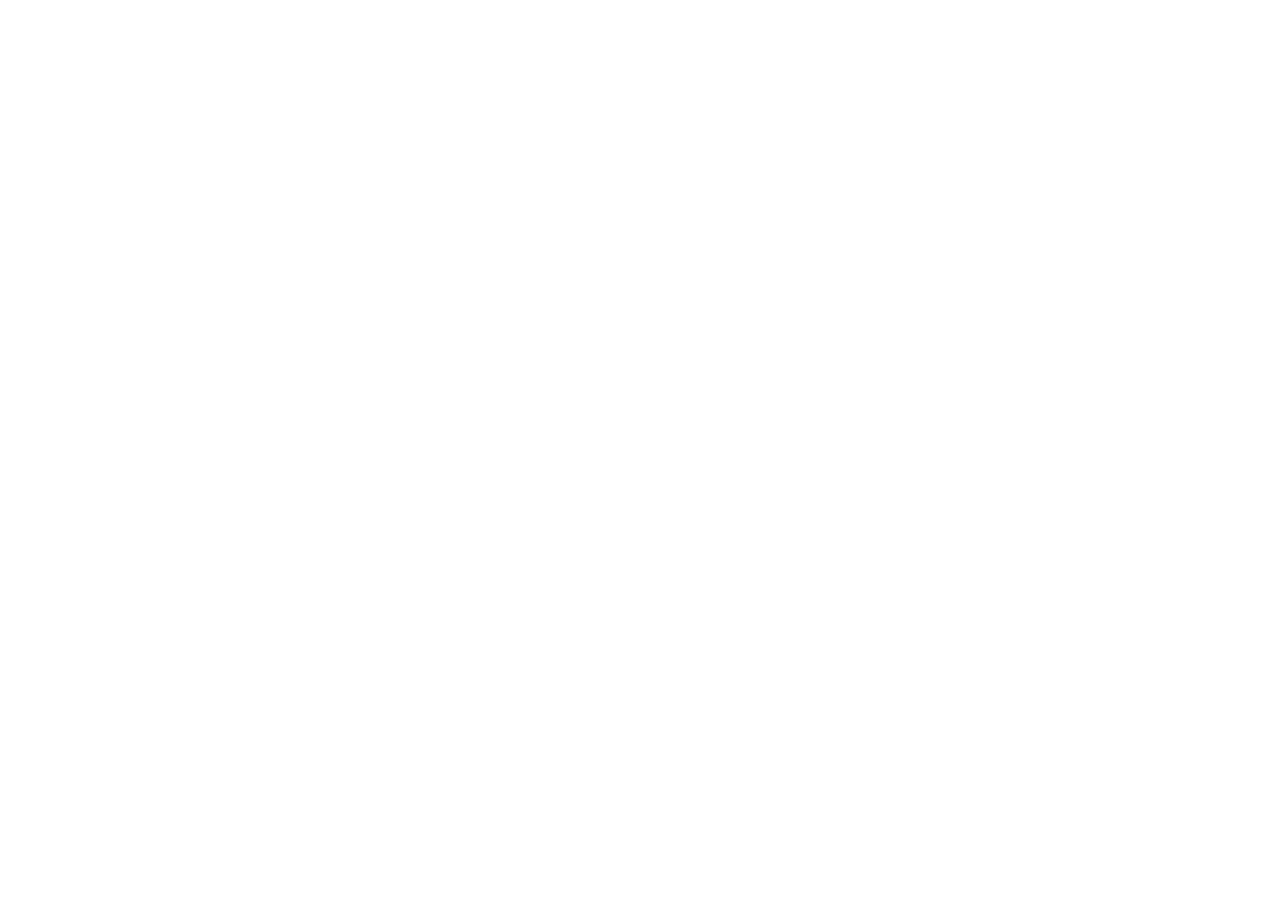
==== index.html @ 8115eb99 "Add files via upload" ====
<!doctype html>
<html lang="nl">
	
<head>
	<meta charset="UTF-8">
	<meta name="author" content="jouw naam">
	<meta name="viewport" content="width=device-width, initial-scale=1">
	
	<title>Naam van je site en/of pagina</title>
	
	<link href="styles/style.css" rel="stylesheet">
</head>

<body>

	<script src="scripts/script.js"></script>
</body>
	
</html>
---- styles/style.css ----
/* CSS Document */
*, *::after, *::before {
  box-sizing:border-box;  
}
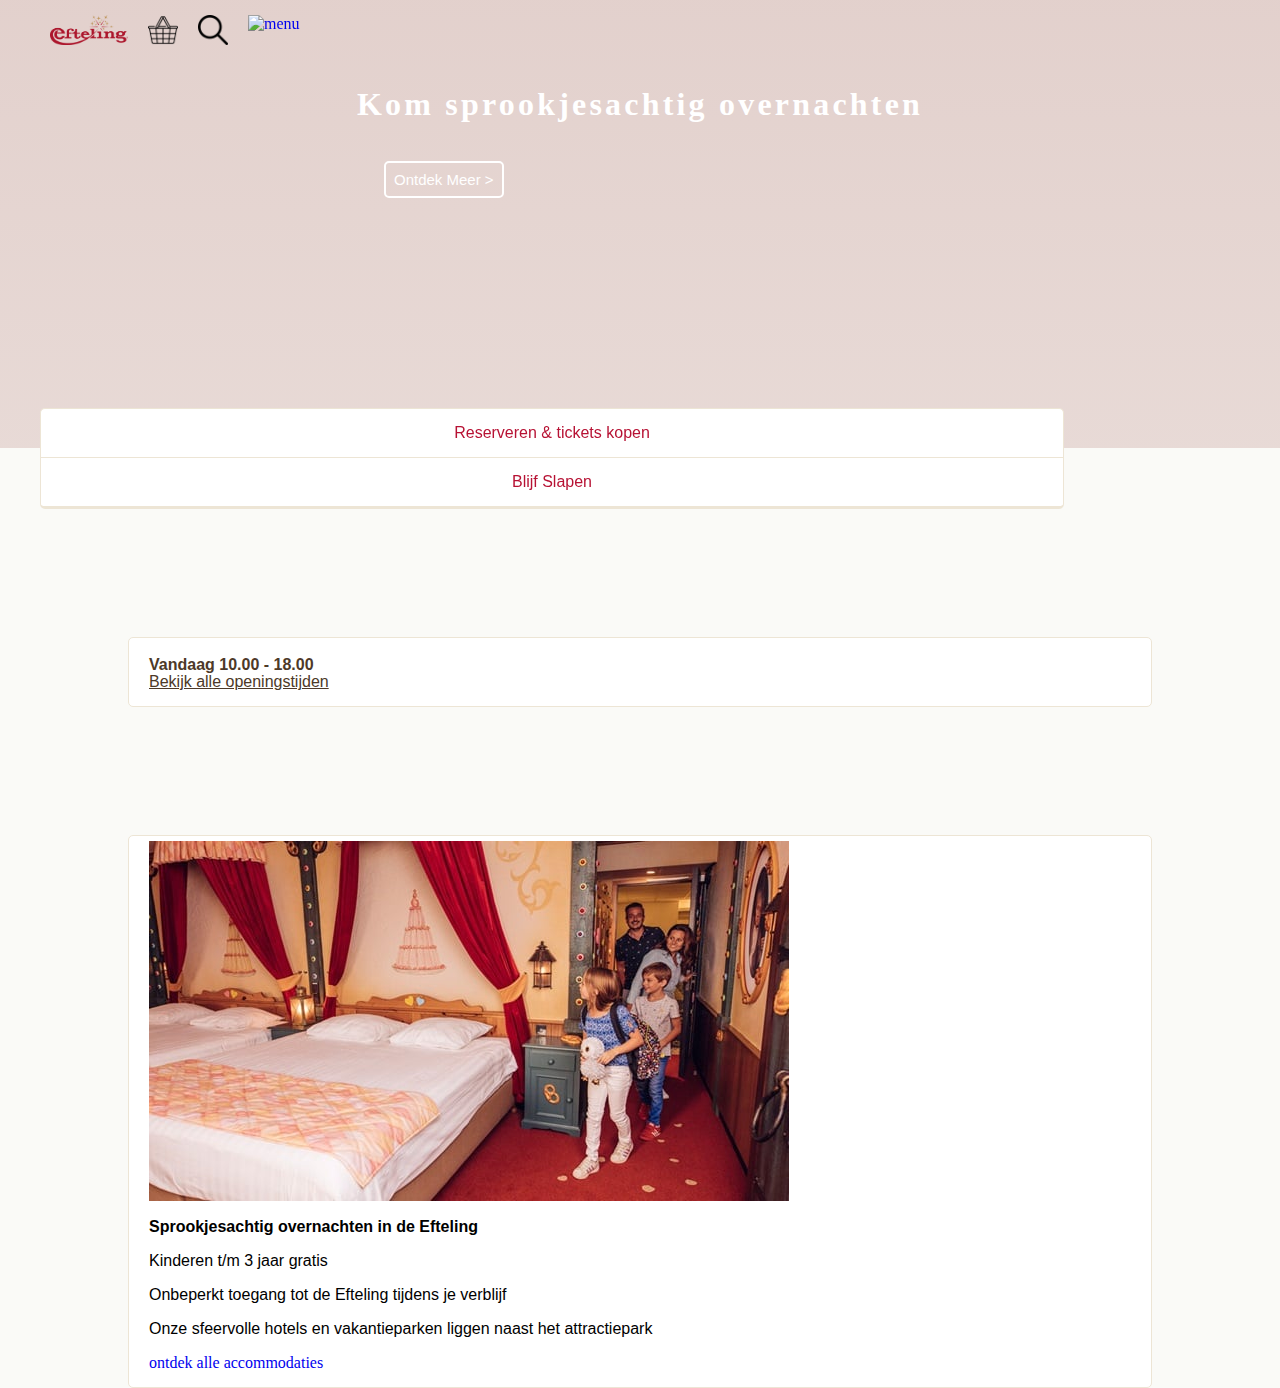
==== commit c1171b2b: "Update index.html" ====
--- a/index.html
+++ b/index.html
@@ -1,19 +1,58 @@
 <!doctype html>
 <html lang="nl">
-	
+
 <head>
 	<meta charset="UTF-8">
 	<meta name="author" content="jouw naam">
 	<meta name="viewport" content="width=device-width, initial-scale=1">
-	
-	<title>Naam van je site en/of pagina</title>
-	
+	<title>Efteling</title>
 	<link href="styles/style.css" rel="stylesheet">
+	<link href="//db.onlinewebfonts.com/c/f640ba0a4e6a7ecded43140be7b68289?family=FF+Ernestine" rel="stylesheet" type="text/css"/>
 </head>
 
 <body>
+	<header>
+		<!--nav bar-->
+		<nav>
+			<ul>
+				<li><a href="index.html"><img src="images/efteling-logo.png" alt="logo"> </a> <!-- Logo --></li>
+				<li><a href="basket" class="header-nav-basket"><img src="images/supermarket.png" alt="supermarket"></a></li>
+				<li><a href="search"><img src="images/search.png" alt="search"></a></li>
+				<li><a href="menu"><img src="images/open-menu.svg" alt="menu"></a></li>
+			</ul>
+		</nav>
+		<!--header tekst-->
+		<section>
+			<h1>Kom sprookjesachtig overnachten</h1>
+			<a href="index.html">Ontdek Meer ></a>
+		</section>
+	</header>
 
-	<script src="scripts/script.js"></script>
-</body>
-	
-</html>
+	<section class="buttons-on-header">
+		<a href="index.html" class="reserveren">Reserveren & tickets kopen</a>
+		<a href="index.html" class="slapen">Blijf Slapen</a>
+	</section>
+
+	<section class="openingstijd">
+		<h2>Vandaag 10.00 - 18.00</h2>
+		<a href="index.html">Bekijk alle openingstijden</a>
+	</section>
+
+	<section class="overnachten">
+		<section>
+			<img src="images/efteling-slaapkamer.jpg" alt="slaapkamer">
+		</section>
+		<section>
+			<h2>Sprookjesachtig overnachten in de Efteling</h2>
+			<p>Kinderen t/m 3 jaar gratis</p>
+			<p>Onbeperkt toegang tot de Efteling tijdens je verblijf</p>
+			<p>Onze sfeervolle hotels en vakantieparken liggen naast het attractiepark</p>
+		</section>
+		<section>
+			<a href="index.html">ontdek alle accommodaties</a>
+		</section>
+	</section>
+
+	<footer>
+
+	</footer>
--- a/styles/style.css
+++ b/styles/style.css
@@ -1,5 +1,180 @@
 /* CSS Document */
 *, *::after, *::before {
-  box-sizing:border-box;  
+  box-sizing:border-box;
 }
 
+body{
+  margin: 0 auto;
+  font-family:proxima-nova;
+  background-color: #fafaf7;
+  min-height: 100%;
+}
+
+h2{
+  font-family: ErnestineWebW03-Bold,sans-serif;
+  font-size: 1em;
+}
+
+h1{
+  font-family: verner;
+}
+
+p{
+  font-family: open sans, sans-serif;
+}
+
+a{
+  text-decoration: none; /*bij alle links de decoratie weghalen*/
+}
+
+header { /*de hele header*/
+  background: linear-gradient(rgba(224, 204, 200, 0.90), rgba(224, 204, 200, 0.70)),   /*bron: https://cssgradient.io */
+  url(images/efteling-entree.jpg); /**/
+  background-size: cover; /*over de hele pagina*/
+  background-position: center top;
+  width: 100%;
+  height: 100%;
+}
+
+header section { /*text in de header*/
+  max-width: 100%;
+  margin: 0 auto;
+  padding: 3% 0 20%;
+}
+
+header section h1 {
+  text-align: center;
+  color: white;
+  letter-spacing: 0.1em; /*afstand tussen letters*/
+  line-height: 1.5em;
+  padding: 20px 10px;
+}
+
+header section a{
+  font-family: ErnestineWebW03-Bold,sans-serif;
+  position: relative;
+  left: 30%;
+  background-color: rgba(255,255,255,0);
+  border: 2px solid #fff;
+  color: #fff;
+  padding: 8px;
+  margin-bottom: 100px;
+  border-radius: 5px;
+  font-size: 15px;
+  line-height: 1.5;
+  max-width: 70%;
+}
+
+
+nav{
+  position: fixed;
+}
+
+nav ul {
+  list-style-type: none; /*lijst stijl weghalen*/
+  margin: 0 auto;
+  overflow: hidden; /
+  background-color: white;
+}
+
+nav ul li {
+  display: inline; /* alle linkjes naast elkaar*/
+  float: left; /*linkerkant van de navbar*/
+}
+
+nav ul li a {
+  text-align: center; /*text in midden van buttons*/
+  text-decoration: none;
+  display: block; /*dikker*/
+  padding: 15px 10px;
+}
+
+nav ul li a img{
+  height: 30px;
+  width: auto;
+}
+
+.buttons-on-header{
+  position: relative;
+  max-width: 80%;
+  margin-top: -40px;
+  left: 40px;
+
+}
+
+.reserveren{
+  font-size: 1em;
+  font-family: ErnestineWebW03-Bold,sans-serif;
+  text-align: center;
+  display: block;
+  background-color: #fff;
+  border-bottom-width: 0;
+  border-color: #ede5d5;
+  border-left-width: 1px;
+  border-right-width: 1px;
+  border-style: solid;
+  border-top-left-radius: 5px;
+  border-top-right-radius: 5px;
+  border-top-width: 1px;
+  color: #b71234;
+  padding: 15px 30px;
+
+}
+
+.slapen{
+  font-family: ErnestineWebW03-Bold,sans-serif;
+  border-bottom-left-radius: 5px;
+  border-bottom-right-radius: 5px;
+  font-size: 1em;
+  text-align: center;
+  display: block;
+  background-color: #fff;
+  border-color: #ede5d5;
+  border-left-width: 1px;
+  border-right-width: 1px;
+  border-style: solid;
+  border-top-width: 1px;
+  color: #b71234;
+  padding: 15px 30px;
+
+}
+
+.openingstijd{
+  position: relative;
+  border:solid 1px #ede5d5;
+  border-radius: 5px;
+  max-width: 80%;
+  left: 10%;
+  top: 10%;
+  padding: 5px 0 15px 20px;
+  margin-top: 10%;
+  margin-right: 10%;
+  background-color: #fff
+}
+
+.openingstijd h2{
+  color: #4d3928;
+  margin-bottom: -1px;
+}
+
+.openingstijd a{
+  text-decoration: underline;
+  font-family: open sans, sans-serif;
+  font-size: 1em;
+  color: #4d3928;
+  padding-top: 10px;
+}
+
+.overnachten{
+  position: relative;
+  left: 10%;
+  top: 10%;
+  max-width: 80%;
+  border:solid 1px #ede5d5;
+  border-radius: 5px;
+  padding: 5px 0 15px 20px;
+  background-color: #fff;
+  margin-top: 10%;
+  margin-right: 10%;
+
+}
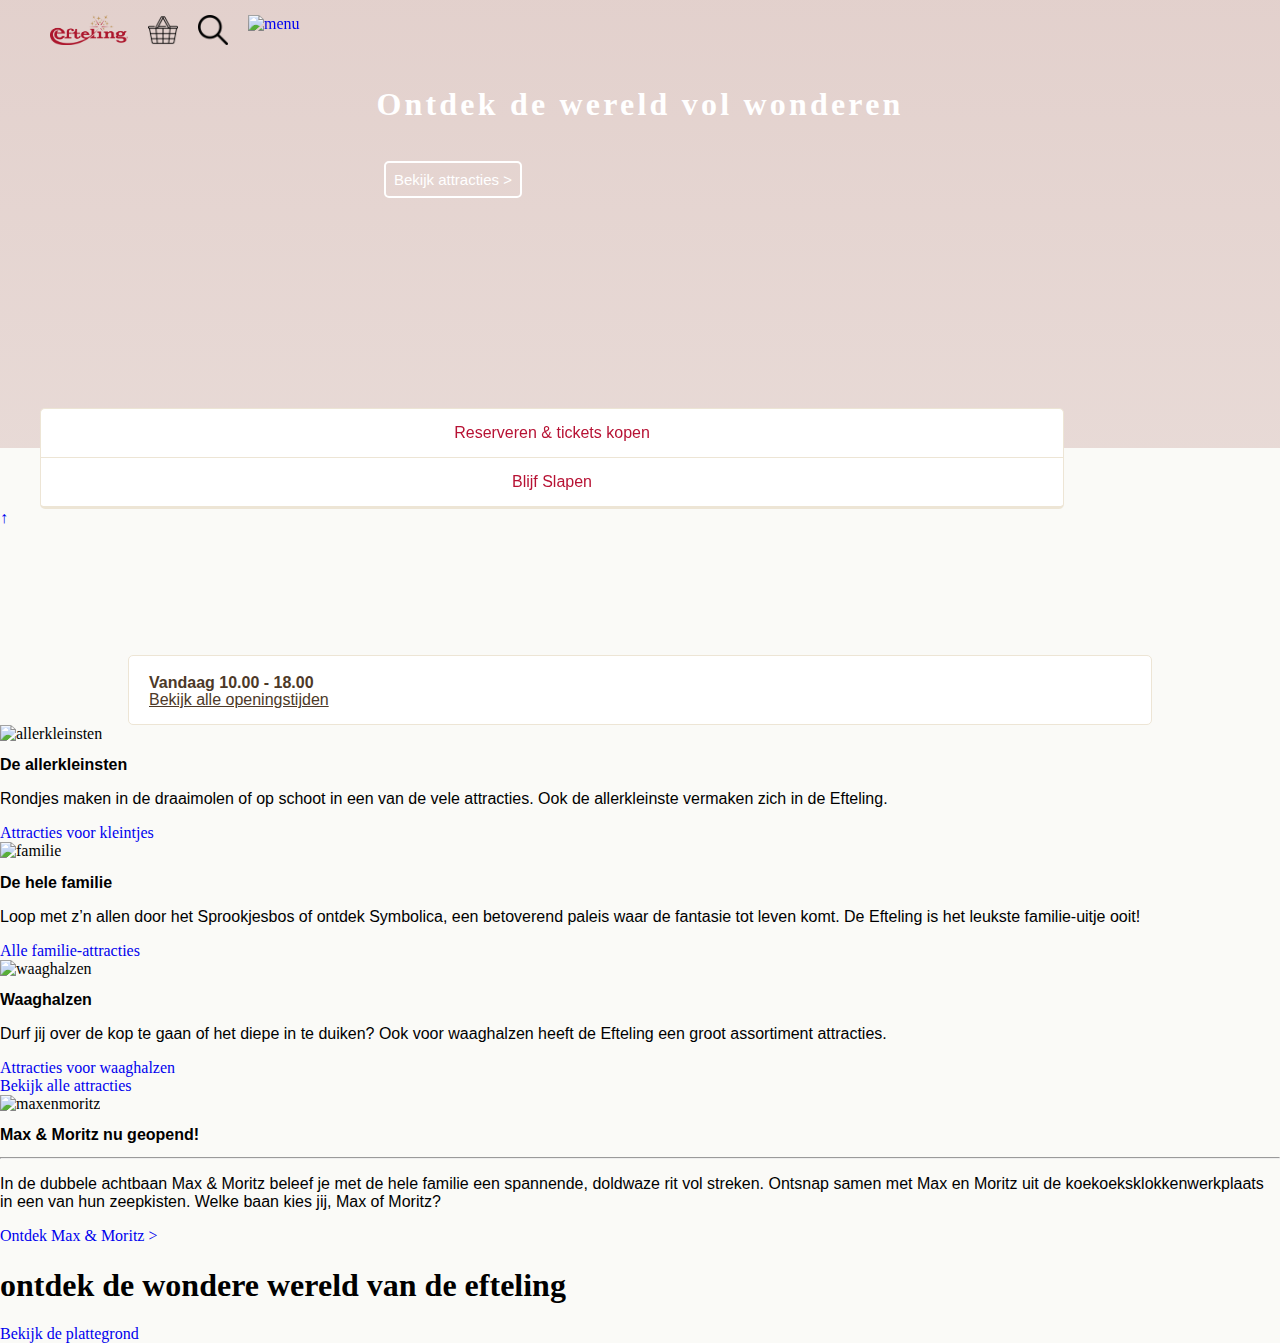
==== commit c5edd613: "Update index.html" ====
--- a/index.html
+++ b/index.html
@@ -10,12 +10,12 @@
 	<link href="//db.onlinewebfonts.com/c/f640ba0a4e6a7ecded43140be7b68289?family=FF+Ernestine" rel="stylesheet" type="text/css"/>
 </head>
 
-<body>
+<body id="top">
 	<header>
 		<!--nav bar-->
 		<nav>
 			<ul>
-				<li><a href="index.html"><img src="images/efteling-logo.png" alt="logo"> </a> <!-- Logo --></li>
+				<li class="logo"><a href="index.html"><img src="images/efteling-logo.png" alt="logo"> </a> <!-- Logo --></li>
 				<li><a href="basket" class="header-nav-basket"><img src="images/supermarket.png" alt="supermarket"></a></li>
 				<li><a href="search"><img src="images/search.png" alt="search"></a></li>
 				<li><a href="menu"><img src="images/open-menu.svg" alt="menu"></a></li>
@@ -23,8 +23,8 @@
 		</nav>
 		<!--header tekst-->
 		<section>
-			<h1>Kom sprookjesachtig overnachten</h1>
-			<a href="index.html">Ontdek Meer ></a>
+			<h1>Ontdek de wereld vol wonderen</h1>
+			<a href="index.html">Bekijk attracties ></a>
 		</section>
 	</header>
 
@@ -33,26 +33,91 @@
 		<a href="index.html" class="slapen">Blijf Slapen</a>
 	</section>
 
+	<!-- scroll to top -->
+	<section class="scroll-to-top">
+		<a href="#top" onclick="scrollToTop();return false">&uarr;</a>
+	</section>
+
 	<section class="openingstijd">
 		<h2>Vandaag 10.00 - 18.00</h2>
 		<a href="index.html">Bekijk alle openingstijden</a>
 	</section>
 
-	<section class="overnachten">
-		<section>
-			<img src="images/efteling-slaapkamer.jpg" alt="slaapkamer">
+
+<section class="wrapper">
+
+<!--ALLERKLEINSTEN-->
+	<section class="allerkleinste">
+		<section class="img-allerkleinste">
+			<img src="images/allerkleinsten.jpg" alt="allerkleinsten">
 		</section>
-		<section>
-			<h2>Sprookjesachtig overnachten in de Efteling</h2>
-			<p>Kinderen t/m 3 jaar gratis</p>
-			<p>Onbeperkt toegang tot de Efteling tijdens je verblijf</p>
-			<p>Onze sfeervolle hotels en vakantieparken liggen naast het attractiepark</p>
+		<section class="allerkleinste-tekst">
+			<h2>De allerkleinsten</h2>
+			<p>Rondjes maken in de draaimolen of op schoot in een van de vele attracties. Ook de allerkleinste vermaken zich in de Efteling.</p>
 		</section>
-		<section>
-			<a href="index.html">ontdek alle accommodaties</a>
+		<section class="allerkleinste-button">
+			<a href="index.html">Attracties voor kleintjes</a>
 		</section>
 	</section>
+
+<!--FAMILIE-->
+		<section class="familie">
+			<section class="img-familie">
+				<img src="images/familie.jpg" alt="familie">
+			</section>
+			<section class="familie-tekst">
+				<h2>De hele familie</h2>
+				<p>Loop met z’n allen door het Sprookjesbos of ontdek Symbolica, een betoverend paleis waar de fantasie tot leven komt. De Efteling is het leukste familie-uitje ooit!</p>
+			</section>
+			<section class="familie-button">
+				<a href="index.html">Alle familie-attracties</a>
+			</section>
+	</section>
+
+<!--WAAGHALZEN-->
+	<section class="waaghalzen">
+			<section class="img-waaghalzen">
+				<img src="images/waaghalzen.jpg" alt="waaghalzen">
+			</section>
+			<section class="waaghalzen-tekst">
+				<h2>Waaghalzen</h2>
+				<p>Durf jij over de kop te gaan of het diepe in te duiken? Ook voor waaghalzen heeft de Efteling een groot assortiment attracties.</p>
+			</section>
+			<section class="waaghalzen-button">
+				<a href="index.html">Attracties voor waaghalzen</a>
+			</section>
+		</section>
+	</section>
+
+	<section class="alle-attracties">
+		<a href="index.html">Bekijk alle attracties</a>
+	</section>
+
+	<section class="max-en-moritz">
+		<img src="images/max-en-moritz.jpg" alt="maxenmoritz">
+		<h2>Max &amp; Moritz nu geopend!</h2>
+		<hr>
+		<p>In de dubbele achtbaan Max & Moritz beleef je met de hele familie een spannende, doldwaze rit vol streken.
+			Ontsnap samen met Max en Moritz uit de koekoeksklokkenwerkplaats in een van hun zeepkisten.
+			Welke baan kies jij, Max of Moritz?</p>
+		<a href="#">Ontdek Max &amp; Moritz ></a>
+	</section>
+
+	<section class="plattegrond">
+		<div>
+			<!--<img src="images/plattegrond.png" alt="plattegrond"> -->
+			<h1>ontdek de wondere wereld van de efteling</h1>
+			<a href="index.html">Bekijk de plattegrond</a>
+		</div>
+	</section>
+
 
 	<footer>
 
 	</footer>
+
+	<script src="scripts/script.js"></script>
+</body>
+
+</html>
+
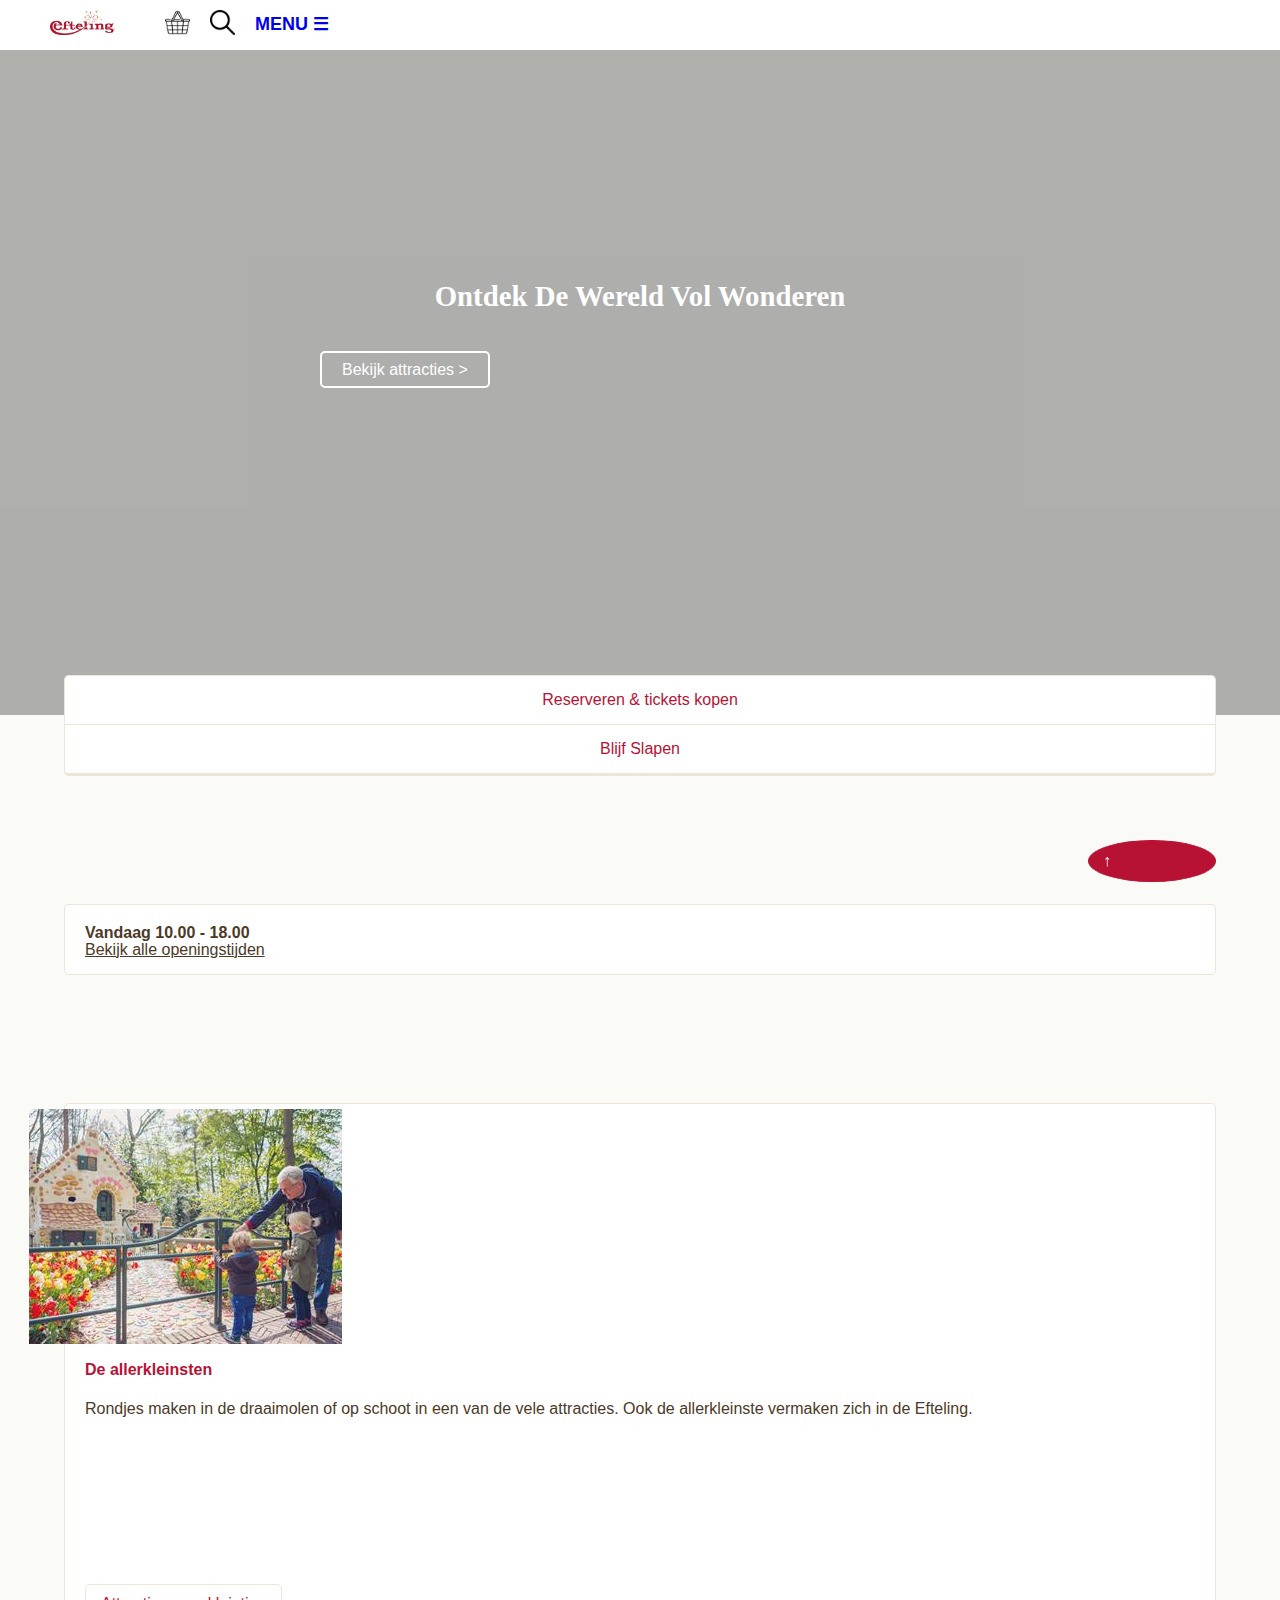
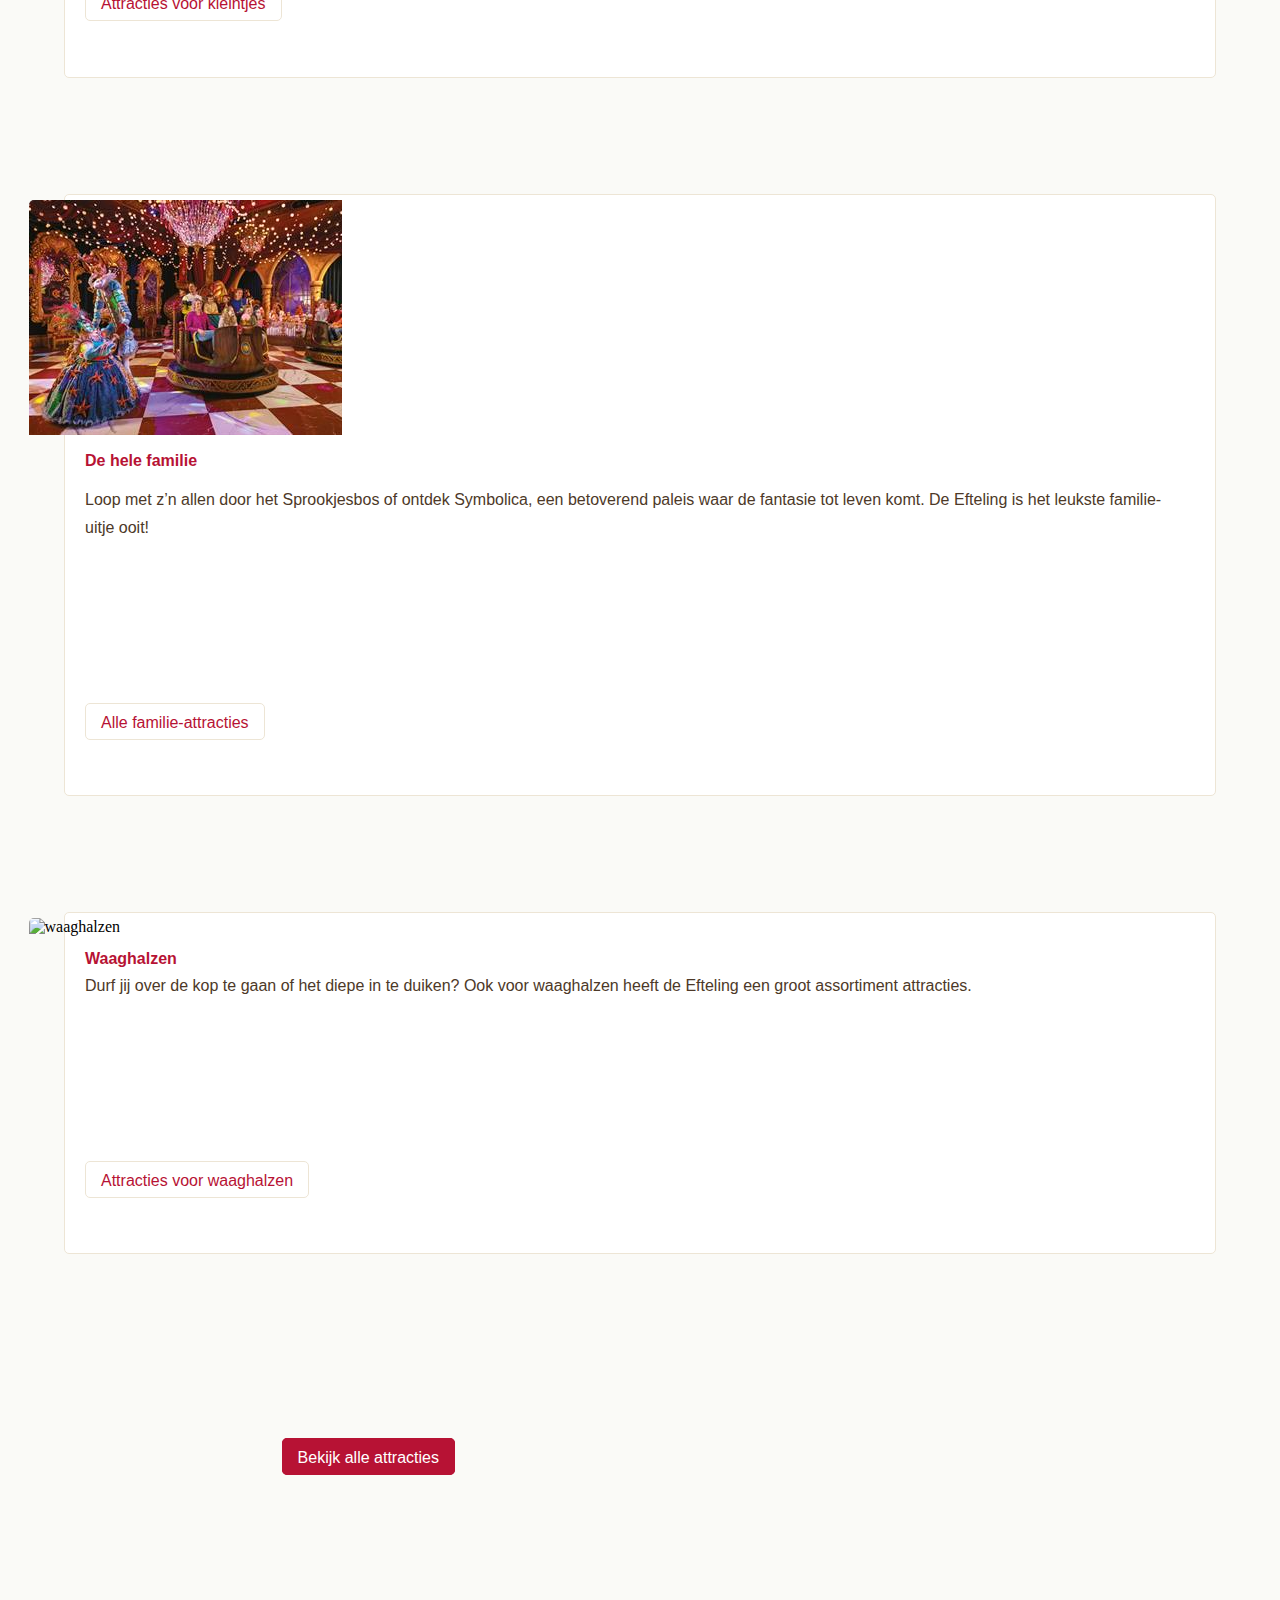
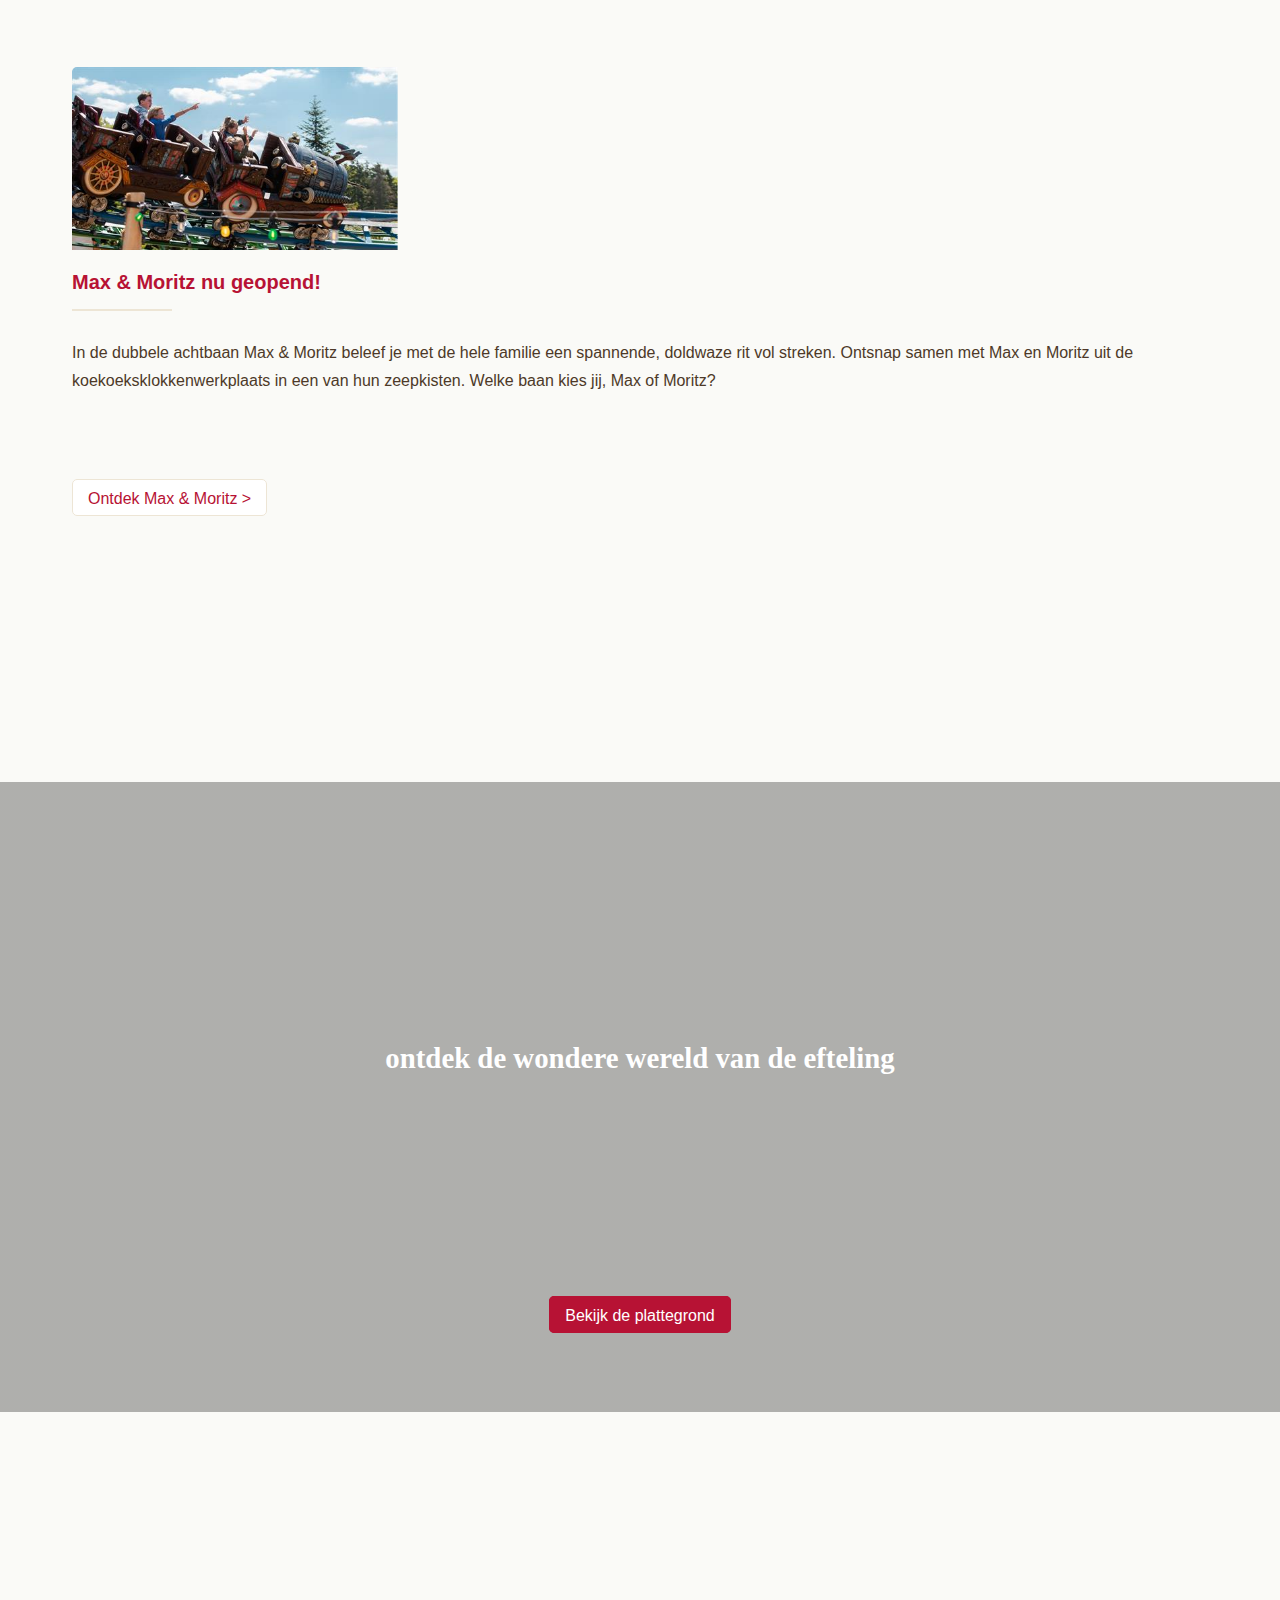
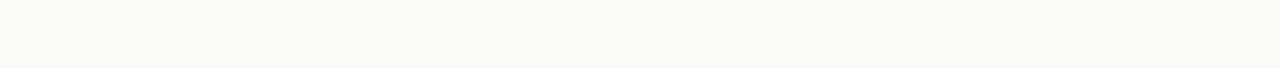
==== commit 3fa32f7c: "Update index.html" ====
--- a/index.html
+++ b/index.html
@@ -11,6 +11,8 @@
 </head>
 
 <body id="top">
+	<!--side menu-->
+
 	<header>
 		<!--nav bar-->
 		<nav>
@@ -18,24 +20,42 @@
 				<li class="logo"><a href="index.html"><img src="images/efteling-logo.png" alt="logo"> </a> <!-- Logo --></li>
 				<li><a href="basket" class="header-nav-basket"><img src="images/supermarket.png" alt="supermarket"></a></li>
 				<li><a href="search"><img src="images/search.png" alt="search"></a></li>
-				<li><a href="menu"><img src="images/open-menu.svg" alt="menu"></a></li>
+				<!--<li><a href="menu"><img src="images/open-menu.svg" alt="menu"></a></li>-->
+				<li><a href="#">MENU &#9776; </a></li>
 			</ul>
+
+			<div id="Sidenav" class="sidenav">
+				<a href="javascript:void(0)" class="closebtn">&times;</a>
+				<a href="#">Ontdek het Park</a>
+					<p>Het park</p>
+					<p>Alle seizoenen geopend</p>
+					<p>Meer Efteling</p>
+				<a href="#">Plan je bezoek</a>
+					<p>Prijsinformatie</p>
+					<p>Praktische informatie</p>
+				<a href="#">Kom overnachten</a>
+					<p>Onze accomodaties</p>
+					<p>Hotels en vakantieparken</p>
+					<p>Aanbiedingen</p>
+				<a href="#">Contact</a>
+			</div>
 		</nav>
 		<!--header tekst-->
 		<section>
 			<h1>Ontdek de wereld vol wonderen</h1>
-			<a href="index.html">Bekijk attracties ></a>
+			<a href="attracties.html">Bekijk attracties ></a>
 		</section>
 	</header>
 
+<main class="index-main">
 	<section class="buttons-on-header">
-		<a href="index.html" class="reserveren">Reserveren & tickets kopen</a>
-		<a href="index.html" class="slapen">Blijf Slapen</a>
+		<a href="attracties.html" class="reserveren">Reserveren & tickets kopen</a>
+		<a href="attracties.html" class="slapen">Blijf Slapen</a>
 	</section>
 
 	<!-- scroll to top -->
 	<section class="scroll-to-top">
-		<a href="#top" onclick="scrollToTop();return false">&uarr;</a>
+		<a href="#top">&uarr;</a>
 	</section>
 
 	<section class="openingstijd">
@@ -56,7 +76,7 @@
 			<p>Rondjes maken in de draaimolen of op schoot in een van de vele attracties. Ook de allerkleinste vermaken zich in de Efteling.</p>
 		</section>
 		<section class="allerkleinste-button">
-			<a href="index.html">Attracties voor kleintjes</a>
+			<a href="attracties.html">Attracties voor kleintjes</a>
 		</section>
 	</section>
 
@@ -70,7 +90,7 @@
 				<p>Loop met z’n allen door het Sprookjesbos of ontdek Symbolica, een betoverend paleis waar de fantasie tot leven komt. De Efteling is het leukste familie-uitje ooit!</p>
 			</section>
 			<section class="familie-button">
-				<a href="index.html">Alle familie-attracties</a>
+				<a href="attracties.html">Alle familie-attracties</a>
 			</section>
 	</section>
 
@@ -84,13 +104,13 @@
 				<p>Durf jij over de kop te gaan of het diepe in te duiken? Ook voor waaghalzen heeft de Efteling een groot assortiment attracties.</p>
 			</section>
 			<section class="waaghalzen-button">
-				<a href="index.html">Attracties voor waaghalzen</a>
+				<a href="attracties.html">Attracties voor waaghalzen</a>
 			</section>
 		</section>
 	</section>
 
 	<section class="alle-attracties">
-		<a href="index.html">Bekijk alle attracties</a>
+		<a href="attracties.html">Bekijk alle attracties</a>
 	</section>
 
 	<section class="max-en-moritz">
@@ -100,7 +120,7 @@
 		<p>In de dubbele achtbaan Max & Moritz beleef je met de hele familie een spannende, doldwaze rit vol streken.
 			Ontsnap samen met Max en Moritz uit de koekoeksklokkenwerkplaats in een van hun zeepkisten.
 			Welke baan kies jij, Max of Moritz?</p>
-		<a href="#">Ontdek Max &amp; Moritz ></a>
+		<a href="attracties.html">Ontdek Max &amp; Moritz ></a>
 	</section>
 
 	<section class="plattegrond">
@@ -110,7 +130,7 @@
 			<a href="index.html">Bekijk de plattegrond</a>
 		</div>
 	</section>
-
+</main>
 
 	<footer>
 
@@ -120,4 +140,3 @@
 </body>
 
 </html>
-
--- a/styles/style.css
+++ b/styles/style.css
@@ -17,10 +17,15 @@
 
 h1{
   font-family: verner;
+  font-size: 1.8em;
+  color: white;
 }
 
 p{
   font-family: open sans, sans-serif;
+  font-size: 16px;
+  line-height: 1.75;
+  color: #4d3928;
 }
 
 a{
@@ -28,53 +33,57 @@
 }
 
 header { /*de hele header*/
-  background: linear-gradient(rgba(224, 204, 200, 0.90), rgba(224, 204, 200, 0.70)),   /*bron: https://cssgradient.io */
-  url(images/efteling-entree.jpg); /**/
+  background:url(https://www.efteling.com/nl/-/media/images/nieuw-park/park/seizoenen/lente/1600x600-kinderen-bij-fontein.jpg?h=450&w=1600&focuspoint=-0.6%2c-0.07&hash=D4BCC38617B0BF52873E03A3974E5138); /**/
   background-size: cover; /*over de hele pagina*/
   background-position: center top;
   width: 100%;
   height: 100%;
+  overflow: hidden;
 }
 
 header section { /*text in de header*/
   max-width: 100%;
   margin: 0 auto;
-  padding: 3% 0 20%;
+  padding: 20% 0 26%;
+  background-color: rgba(0, 0, 0, .3);;
 }
 
 header section h1 {
   text-align: center;
-  color: white;
-  letter-spacing: 0.1em; /*afstand tussen letters*/
   line-height: 1.5em;
-  padding: 20px 10px;
+  text-transform: capitalize;
+  padding-bottom: 20px;
+  margin-bottom: 20px;
+
 }
 
 header section a{
   font-family: ErnestineWebW03-Bold,sans-serif;
-  position: relative;
-  left: 30%;
   background-color: rgba(255,255,255,0);
   border: 2px solid #fff;
   color: #fff;
-  padding: 8px;
-  margin-bottom: 100px;
-  border-radius: 5px;
-  font-size: 15px;
+  padding: 8px 20px;
+  border-radius: 5px;
+  font-size: 16px;
   line-height: 1.5;
   max-width: 70%;
-}
-
+  margin-top: -40px;
+  margin-left: 25%;
+}
 
 nav{
   position: fixed;
+  width: 100%;
+  height: 50px;
+  background-color: #fff;
+  overflow: hidden;
 }
 
 nav ul {
   list-style-type: none; /*lijst stijl weghalen*/
   margin: 0 auto;
-  overflow: hidden; /
-  background-color: white;
+  background-color: #fff;
+  margin-top: -5px;
 }
 
 nav ul li {
@@ -90,16 +99,44 @@
 }
 
 nav ul li a img{
-  height: 30px;
+  height: 25px;
   width: auto;
 }
 
+.scroll-to-top{
+  position: absolute;
+}
+
+.scroll-to-top a{
+  position: fixed;
+  bottom: 2%;
+  right: 5%;
+  width: 10%;
+  height: auto;
+  font-family: ErnestineWebW03-Bold,sans-serif;
+  color: #fff;
+  padding: 8px 25px 8px 14px;;
+  border-radius: 100%;
+  font-size: 16px;
+  line-height: 1.5;
+  max-width: 70%;
+  margin-top: -40px;
+  background-color: #b71234;;
+  border: 1px solid #b71234;
+
+}
+
+.logo{
+  float: left;
+  height: 40px;
+  width: auto;
+  margin-right: 30px;
+}
+
 .buttons-on-header{
-  position: relative;
-  max-width: 80%;
+  max-width: 90%;
   margin-top: -40px;
-  left: 40px;
-
+  margin-left: 5%;
 }
 
 .reserveren{
@@ -140,15 +177,13 @@
 }
 
 .openingstijd{
-  position: relative;
   border:solid 1px #ede5d5;
   border-radius: 5px;
-  max-width: 80%;
-  left: 10%;
-  top: 10%;
+  max-width: 90%;
   padding: 5px 0 15px 20px;
   margin-top: 10%;
-  margin-right: 10%;
+  margin-right: 5%;
+  margin-left: 5%;
   background-color: #fff
 }
 
@@ -165,16 +200,229 @@
   padding-top: 10px;
 }
 
-.overnachten{
+.wrapper{
+}
+
+.allerkleinste, .familie, .waaghalzen{
+  max-width: 90%;
+  border:solid 1px #ede5d5;
+  border-radius: 5px;
+  padding: 5px 0 15px 20px;
+  background-color: #fff;
+  margin-top: 10%;
+  margin-right: 5%;
+  margin-left: 5%;
+}
+
+.allerkleinste, .familie, .waaghalzen section h2{
+  color: #b71234;
+  margin-bottom: -12px;
+}
+
+.allerkleinste-tekst, .familie-tekst, .waaghalzen-tekst{
+  margin-right: 25px;
+}
+
+.img-allerkleinste img, .img-familie img, .img-waaghalzen img, .max-en-moritz img{
+  max-width: 150%;
+  height: auto;
+  padding-right: 10%;
+  border-top-left-radius: 5px;
+  border-top-right-radius: 5px;
+  margin-left: -5%;
+  /*margin-left: 10%;
+  /*margin-bottom: -12%;
+  /*margin-top: 10%;*/
+}
+
+.allerkleinste-button, .familie-button, .waaghalzen-button{
+  border-radius: 5px;
+  margin-top: 15%;
+  margin-bottom: 4%;
+}
+
+.allerkleinste-button a, .familie-button a, .waaghalzen-button a, .max-en-moritz a{
+  font-family: ErnestineWebW03-Bold,sans-serif;
+  background-color: #fff;
+  border-radius: 5px;
+  border: 1px solid #ede5d5;
+  color: #b71234;
+  font-size: 16px;
+  line-height: 1.5;
+  padding-bottom: 8px;
+  padding-top: 10px;
+  padding: 10px 15px 8px 15px;
+}
+
+.alle-attracties{
+  margin: 15% 0 15% 22%;
+}
+
+.alle-attracties a, .plattegrond a{
+  font-family: ErnestineWebW03-Bold,sans-serif;
+  background-color: #b71234;;
+  border-radius: 5px;
+  border: 1px solid #b71234;
+  color: #fff;
+  font-size: 16px;
+  line-height: 1.5;
+  padding-bottom: 8px;
+  padding: 10px 15px 8px 15px;
+}
+
+.plattegrond{
   position: relative;
+  text-align: center;
+  background: url(https://i0.wp.com/eftelingsestraat.nl/wp-content/uploads/2018/04/efteling-plattegrond-header.jpg?fit=1025%2C587&ssl=1);
+  background-size: cover;
+  background-color: rgba(0, 0, 0, .3);
+  background-position: center;
+  width: 100%;
+  height: 100%;
+  overflow: hidden;
+}
+
+/*.plattegrond img{
+  background-color: rgba(0, 0, 0, .3);
+  height: auto;
+  width: 100%;
+}*/
+
+.plattegrond h1{
+  padding: 20% 0 20% 0;
+  line-height: 1.5em;
+  text-align: center;
+}
+
+.plattegrond {
+  background: linear-gradient(rgba(0, 0, 0, 0.3),rgba(0, 0, 0, 0.3)),
+    url(https://i0.wp.com/eftelingsestraat.nl/wp-content/uploads/2018/04/efteling-plattegrond-header.jpg?fit=1025%2C587&ssl=1);
+  background-size: cover;
+  height: 70vh;
+  margin-bottom: 20%;
+  z-index: -1;
+}
+
+.plattegrond div {
+  position: absolute;
   left: 10%;
-  top: 10%;
+  right: 10%;
+  top:5%;
+  color: white;
+  text-align: center;
+}
+
+.max-en-moritz{
+  margin-bottom: 20%;
+  margin-top: 10%;
+  margin-right: 5%;
+  margin-left: 5%;
+  padding: 5px 0 15px 8px;
+  max-width: 95%;
+  display: block;
+}
+
+.max-en-moritz hr{
+  background-color: #b71234;
+  width: 100px;
+  margin-top: 15px;
+  display: inline-block;
+  border-top-width: 2px;
+  position: relative;
+  border: 2px solid #ede5d5;
+  border-bottom-width: 0;
+  height: 0;
+}
+
+.max-en-moritz h2{
+  font-size: 20px;
+  color: #b71234;
+  margin-bottom: -0px;
+}
+
+.max-en-moritz a{
+  margin-top: 10%;
+}
+
+.max-en-moritz p{
+  padding-right: 5%;
+  margin-bottom: 8%;
+}
+
+.max-en-moritz img{
+  max-width: 100%;
+  width: 440px;
+  height: auto;
+  margin-left: 0;
+}
+
+/* attracties */
+.attracties-main p{
+}
+
+.attracties-main section:nth-of-type(1){
+  text-align: center;
   max-width: 80%;
-  border:solid 1px #ede5d5;
-  border-radius: 5px;
-  padding: 5px 0 15px 20px;
-  background-color: #fff;
-  margin-top: 10%;
-  margin-right: 10%;
-
-}
+  padding-top: 20%;
+  padding-left: 30px;
+}
+
+.attracties-main section:nth-of-type(2){
+  background: url(https://i0.wp.com/eftelingsestraat.nl/wp-content/uploads/2020/06/800_maxenmoritz-achtbaanmetbezoekers-efteling2020.jpg?fit=800%2C450&ssl=1);
+  background-size: cover;
+  width:auto;
+  height: 600px;
+  margin: 10px 0 0 10px;
+  position: relative;
+  color: #fff;
+}
+
+/* navigatie-hamburger*/
+nav ul li:nth-of-type(4){
+  font-family: open sans, sans-serif;
+  font-size: 18px;
+  color: #4d3928;
+  font-weight: bold;
+  margin-top: 3px;
+}
+
+.sidenav {
+  height: 100%;
+  width: 0;
+  position: fixed;
+  z-index: 1; /*top layer */
+  top: 0;
+  left: 0;
+  background-color: #fff;
+  overflow-x: hidden;
+  transition: 0.5s;
+  padding-top: 60px;
+  text-align:center;
+}
+
+.sidenav a {
+  padding: 8px 8px 8px 32px;
+  text-decoration: none;
+  font-size: 1.2em;
+  color: #4d3928;
+  display: block;
+  transition: 0.3s;
+  font-family: ErnestineWebW03-Bold,sans-serif;
+}
+
+.sidenav a:hover{
+  color: #f1f1f1;
+}
+
+.sidenav .closebtn {
+  position: absolute;
+  top: 0;
+  right: 25px;
+  font-size: 36px;
+  margin-left: 50px;
+}
+
+@media screen and (max-height: 450px) {
+  .sidenav {padding-top: 15px;}
+  .sidenav a {font-size: 18px;}
+}
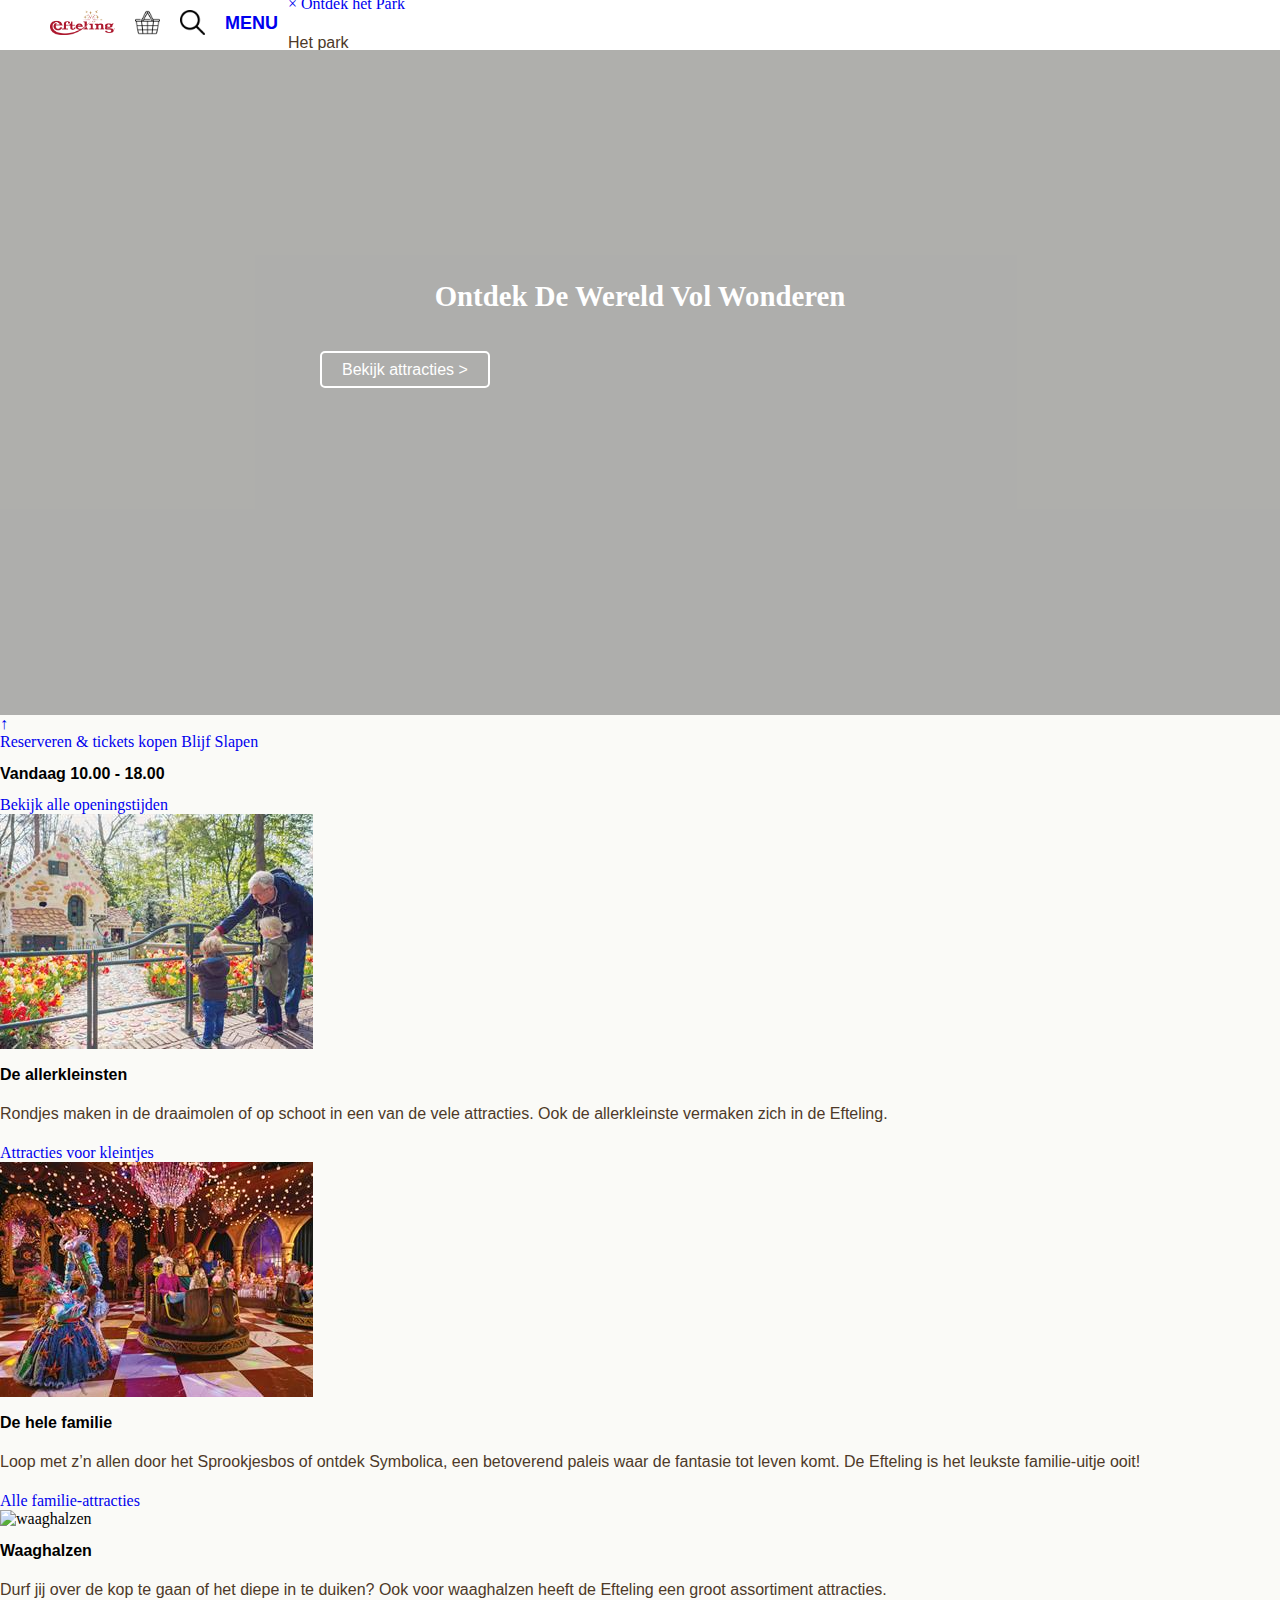
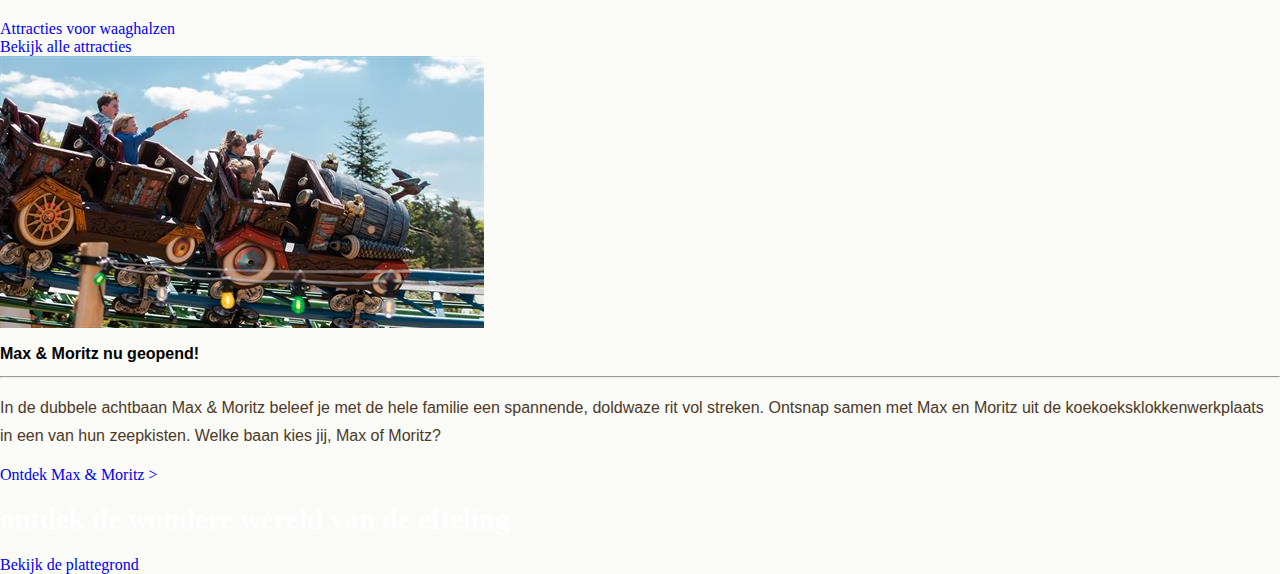
==== commit 4af4d09c: "Update index.html" ====
--- a/index.html
+++ b/index.html
@@ -7,25 +7,30 @@
 	<meta name="viewport" content="width=device-width, initial-scale=1">
 	<title>Efteling</title>
 	<link href="styles/style.css" rel="stylesheet">
-	<link href="//db.onlinewebfonts.com/c/f640ba0a4e6a7ecded43140be7b68289?family=FF+Ernestine" rel="stylesheet" type="text/css"/>
 </head>
 
 <body id="top">
 	<!--side menu-->
-
 	<header>
 		<!--nav bar-->
 		<nav>
 			<ul>
-				<li class="logo"><a href="index.html"><img src="images/efteling-logo.png" alt="logo"> </a> <!-- Logo --></li>
+				<li><a href="index.html"><img src="images/efteling-logo.png" alt="logo"> </a> <!-- Logo --></li>
 				<li><a href="basket" class="header-nav-basket"><img src="images/supermarket.png" alt="supermarket"></a></li>
 				<li><a href="search"><img src="images/search.png" alt="search"></a></li>
 				<!--<li><a href="menu"><img src="images/open-menu.svg" alt="menu"></a></li>-->
-				<li><a href="#">MENU &#9776; </a></li>
+				<li><a href="#">MENU
+					<div>
+					  <span></span>
+					  <span></span>
+					  <span></span>
+					  <span></span>
+					</div>
+				</a></li>
 			</ul>
 
-			<div id="Sidenav" class="sidenav">
-				<a href="javascript:void(0)" class="closebtn">&times;</a>
+			<div id="sidenav">
+				<a href="javascript:void(0)">&times;</a>
 				<a href="#">Ontdek het Park</a>
 					<p>Het park</p>
 					<p>Alle seizoenen geopend</p>
@@ -48,72 +53,67 @@
 	</header>
 
 <main class="index-main">
-	<section class="buttons-on-header">
-		<a href="attracties.html" class="reserveren">Reserveren & tickets kopen</a>
-		<a href="attracties.html" class="slapen">Blijf Slapen</a>
-	</section>
-
 	<!-- scroll to top -->
-	<section class="scroll-to-top">
+	<section>
 		<a href="#top">&uarr;</a>
 	</section>
 
-	<section class="openingstijd">
+	<section>
+		<a href="attracties.html">Reserveren & tickets kopen</a>
+		<a href="attracties.html">Blijf Slapen</a>
+	</section>
+
+	<section>
 		<h2>Vandaag 10.00 - 18.00</h2>
 		<a href="index.html">Bekijk alle openingstijden</a>
 	</section>
 
 
-<section class="wrapper">
-
+<article> <!--article of niet-->
 <!--ALLERKLEINSTEN-->
-	<section class="allerkleinste">
-		<section class="img-allerkleinste">
-			<img src="images/allerkleinsten.jpg" alt="allerkleinsten">
-		</section>
-		<section class="allerkleinste-tekst">
+	<section>
+		<img src="images/allerkleinsten.jpg" alt="allerkleinsten">
+		<div>
 			<h2>De allerkleinsten</h2>
 			<p>Rondjes maken in de draaimolen of op schoot in een van de vele attracties. Ook de allerkleinste vermaken zich in de Efteling.</p>
-		</section>
-		<section class="allerkleinste-button">
+		</div>
+		<div>
 			<a href="attracties.html">Attracties voor kleintjes</a>
-		</section>
+		</div>
 	</section>
 
 <!--FAMILIE-->
-		<section class="familie">
-			<section class="img-familie">
-				<img src="images/familie.jpg" alt="familie">
-			</section>
-			<section class="familie-tekst">
+		<section>
+			<img src="images/familie.jpg" alt="familie">
+			<div>
 				<h2>De hele familie</h2>
 				<p>Loop met z’n allen door het Sprookjesbos of ontdek Symbolica, een betoverend paleis waar de fantasie tot leven komt. De Efteling is het leukste familie-uitje ooit!</p>
-			</section>
-			<section class="familie-button">
+			</div>
+			<div>
 				<a href="attracties.html">Alle familie-attracties</a>
-			</section>
+			</div>
 	</section>
 
 <!--WAAGHALZEN-->
-	<section class="waaghalzen">
-			<section class="img-waaghalzen">
-				<img src="images/waaghalzen.jpg" alt="waaghalzen">
-			</section>
-			<section class="waaghalzen-tekst">
+	<section>
+			<img src="images/waaghalzen.jpg" alt="waaghalzen">
+			<div>
 				<h2>Waaghalzen</h2>
 				<p>Durf jij over de kop te gaan of het diepe in te duiken? Ook voor waaghalzen heeft de Efteling een groot assortiment attracties.</p>
-			</section>
-			<section class="waaghalzen-button">
+			</div>
+			<div>
 				<a href="attracties.html">Attracties voor waaghalzen</a>
-			</section>
+			</div>
 		</section>
-	</section>
+	</article>
 
-	<section class="alle-attracties">
+	<!--alle attracties button-->
+	<section>
 		<a href="attracties.html">Bekijk alle attracties</a>
 	</section>
 
-	<section class="max-en-moritz">
+	<!--max en moritz section-->
+	<section>
 		<img src="images/max-en-moritz.jpg" alt="maxenmoritz">
 		<h2>Max &amp; Moritz nu geopend!</h2>
 		<hr>
@@ -123,20 +123,19 @@
 		<a href="attracties.html">Ontdek Max &amp; Moritz ></a>
 	</section>
 
-	<section class="plattegrond">
+	<section>
 		<div>
-			<!--<img src="images/plattegrond.png" alt="plattegrond"> -->
 			<h1>ontdek de wondere wereld van de efteling</h1>
 			<a href="index.html">Bekijk de plattegrond</a>
 		</div>
 	</section>
 </main>
 
-	<footer>
+<footer>
 
-	</footer>
+</footer>
 
-	<script src="scripts/script.js"></script>
+<script src="scripts/script.js"></script>
 </body>
 
 </html>
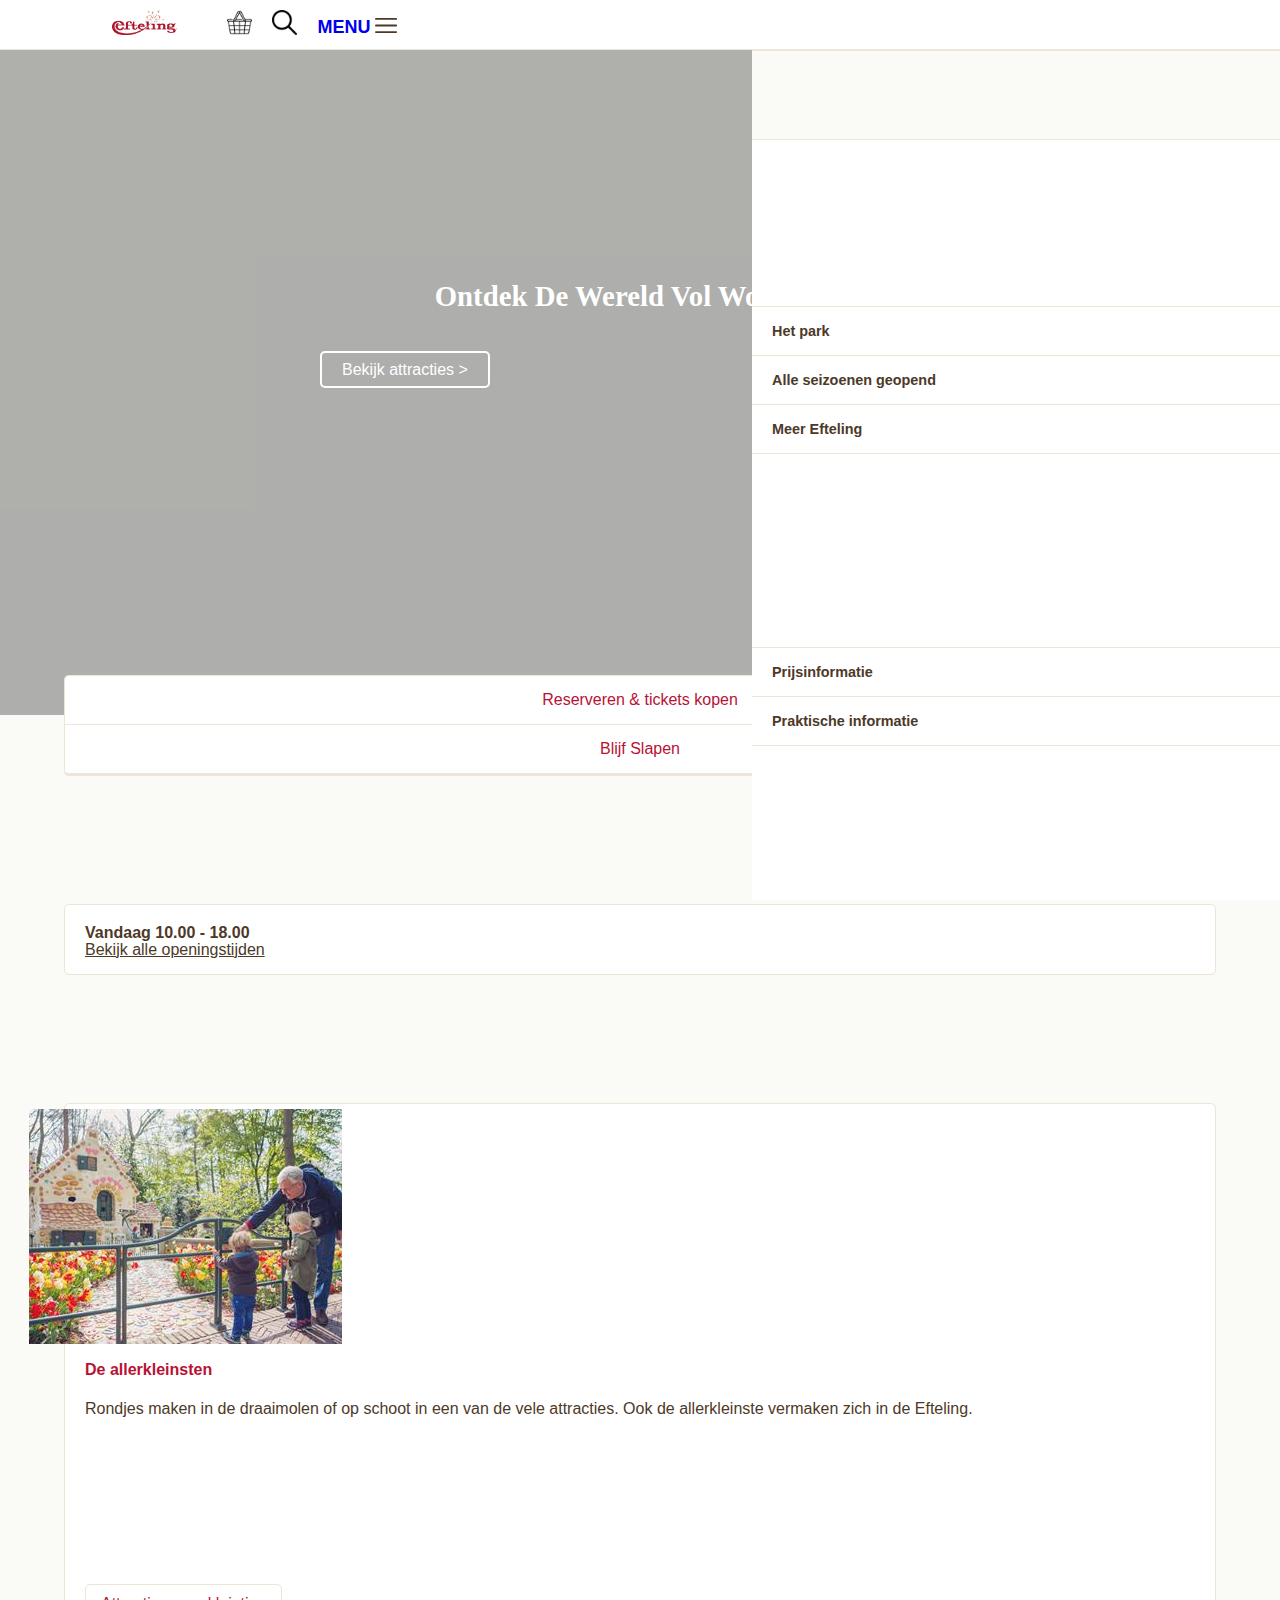
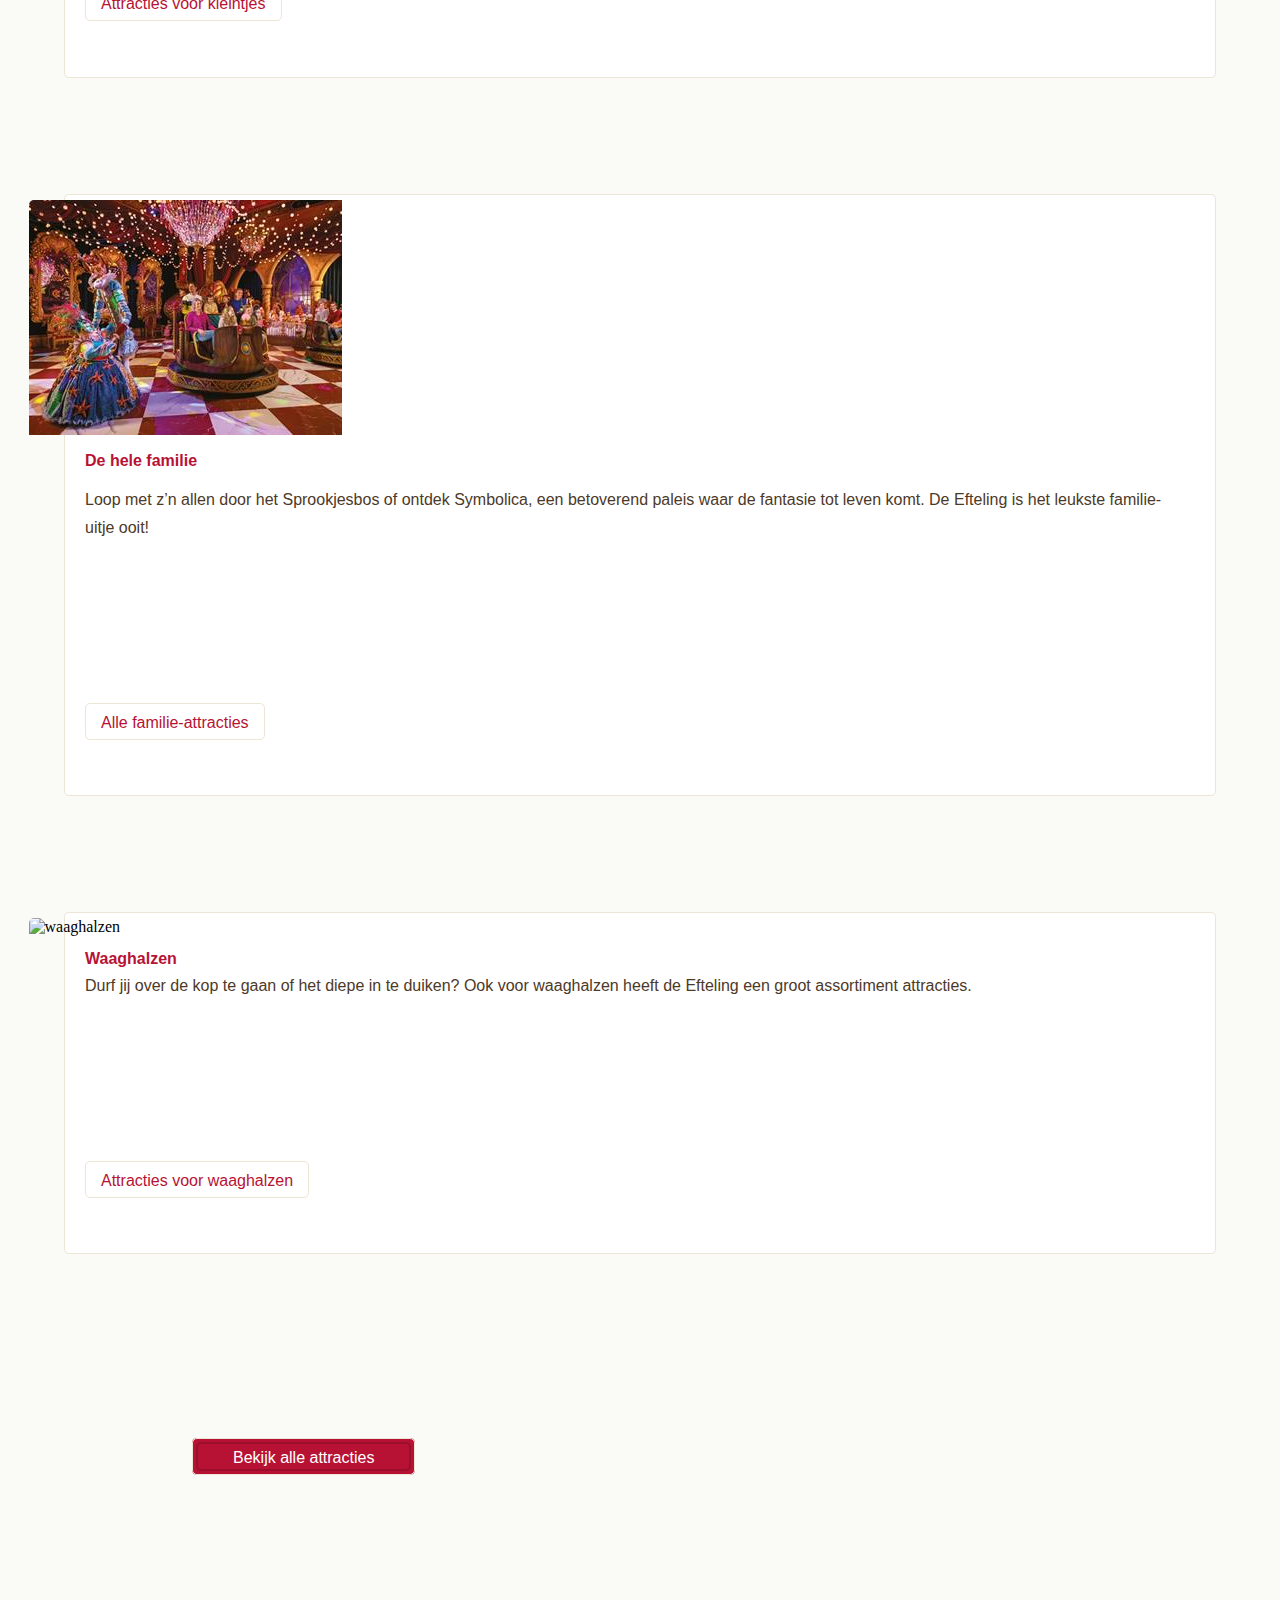
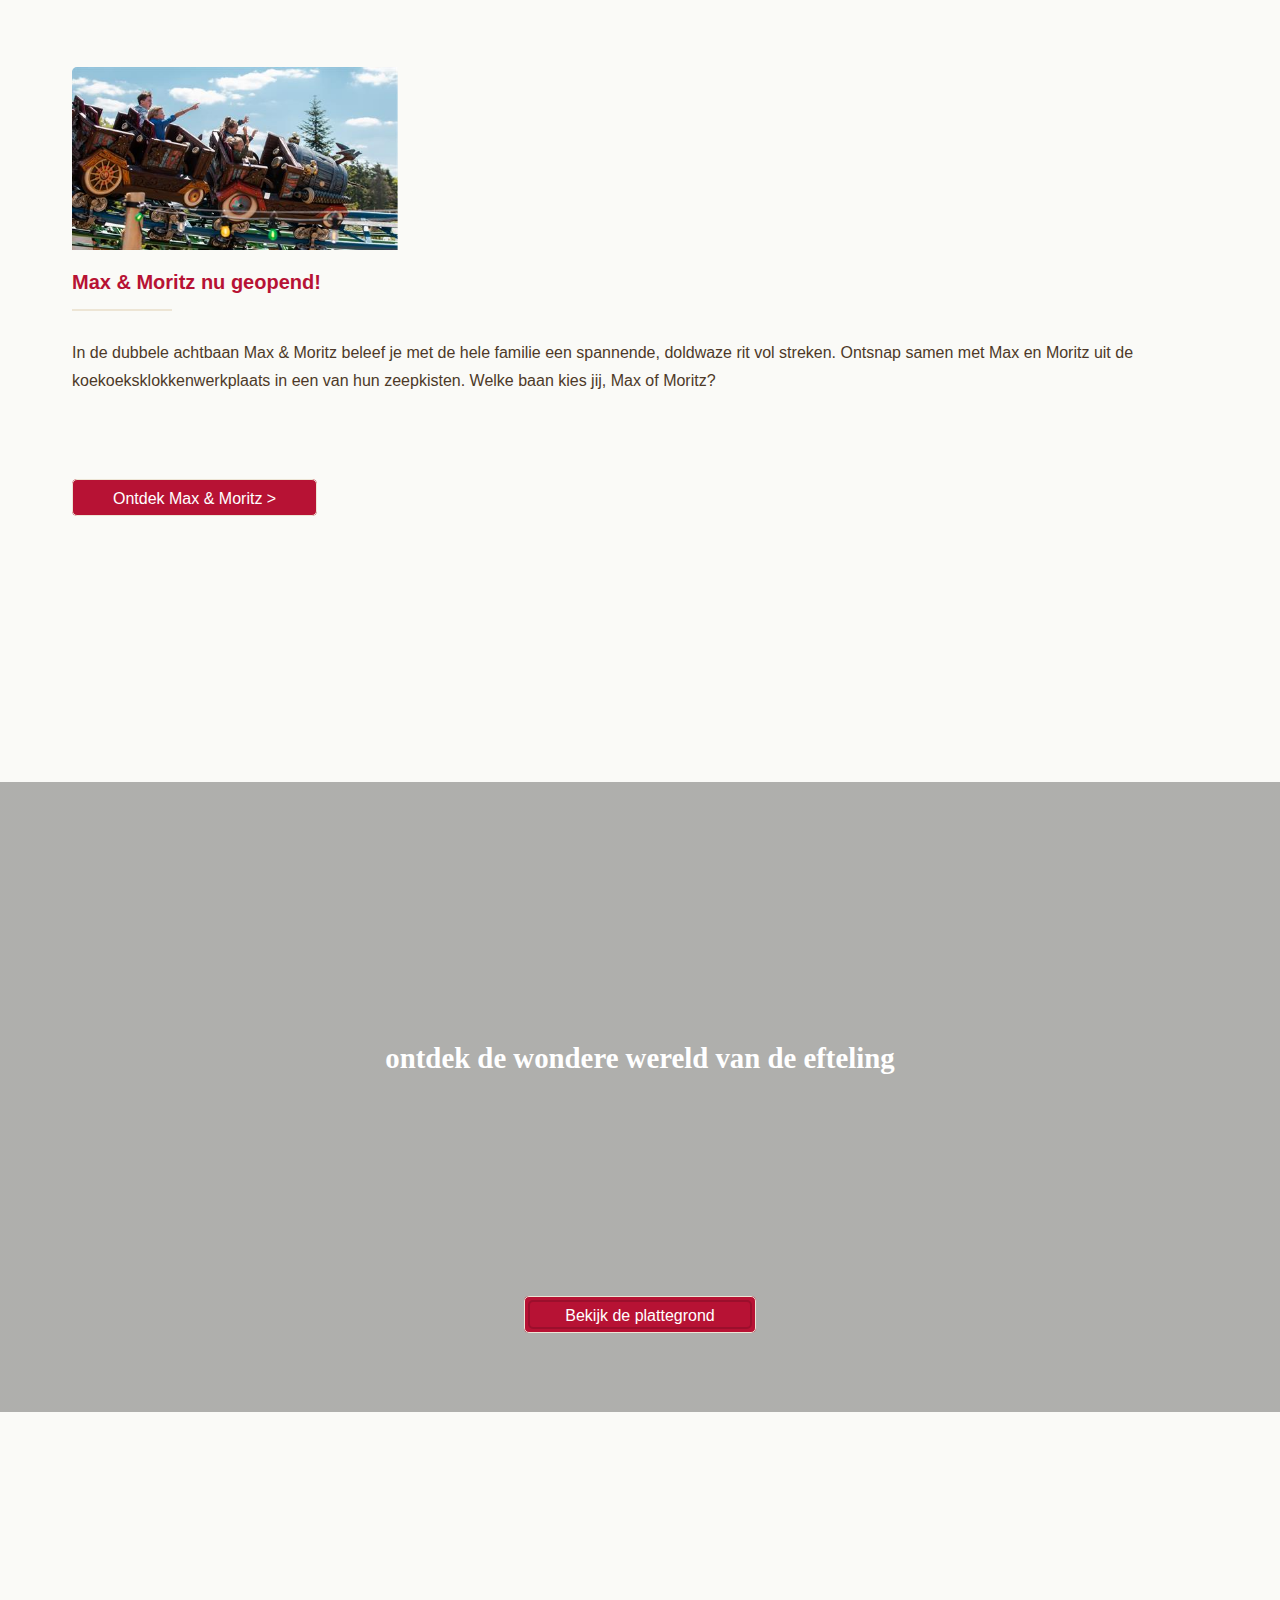
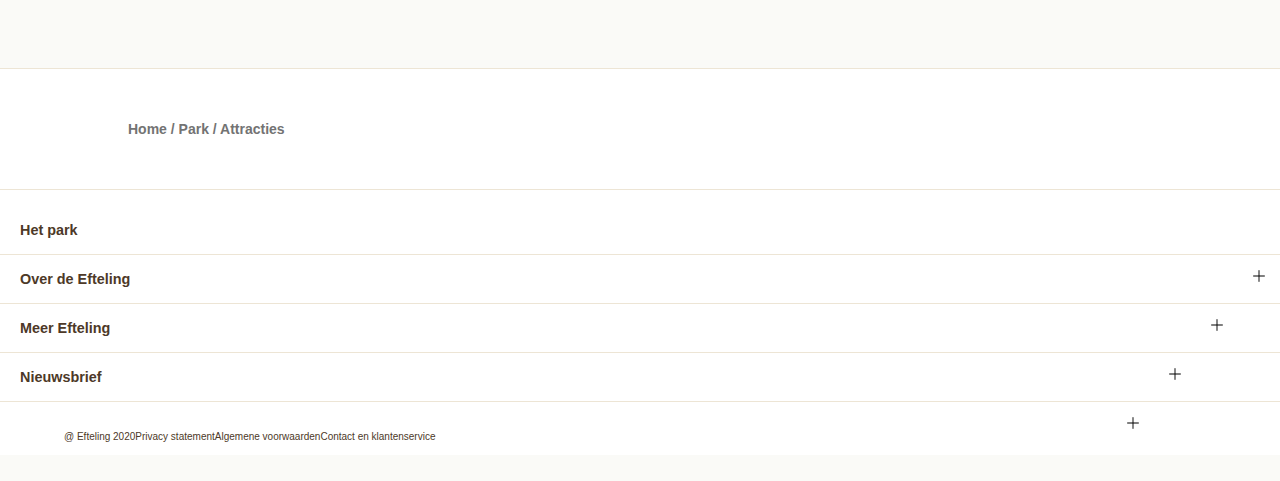
==== commit 414ed74c: "Update index.html" ====
--- a/index.html
+++ b/index.html
@@ -10,40 +10,95 @@
 </head>
 
 <body id="top">
-	<!--side menu-->
 	<header>
-		<!--nav bar-->
+		<!-- NAVIGATIE BOVENAAN -->
 		<nav>
 			<ul>
 				<li><a href="index.html"><img src="images/efteling-logo.png" alt="logo"> </a> <!-- Logo --></li>
 				<li><a href="basket" class="header-nav-basket"><img src="images/supermarket.png" alt="supermarket"></a></li>
 				<li><a href="search"><img src="images/search.png" alt="search"></a></li>
-				<!--<li><a href="menu"><img src="images/open-menu.svg" alt="menu"></a></li>-->
 				<li><a href="#">MENU
-					<div>
-					  <span></span>
-					  <span></span>
-					  <span></span>
-					  <span></span>
-					</div>
-				</a></li>
-			</ul>
-
-			<div id="sidenav">
-				<a href="javascript:void(0)">&times;</a>
-				<a href="#">Ontdek het Park</a>
-					<p>Het park</p>
-					<p>Alle seizoenen geopend</p>
-					<p>Meer Efteling</p>
-				<a href="#">Plan je bezoek</a>
-					<p>Prijsinformatie</p>
-					<p>Praktische informatie</p>
-				<a href="#">Kom overnachten</a>
-					<p>Onze accomodaties</p>
-					<p>Hotels en vakantieparken</p>
-					<p>Aanbiedingen</p>
-				<a href="#">Contact</a>
-			</div>
+					<svg id="hamburger_icon"version="1.1" id="Layer_1" xmlns="http://www.w3.org/2000/svg" xmlns:xlink="http://www.w3.org/1999/xlink" x="0px" y="0px"
+					 viewBox="0 0 415.3 281.8" style="enable-background:new 0 0 415.3 281.8;" xml:space="preserve">
+					<line class="st0" x1="17.4" y1="140.9" x2="397.8" y2="140.9"/>
+					<line class="st0" x1="17.4" y1="17.6" x2="397.8" y2="17.6"/>
+					<line class="st0" x1="17.4" y1="264.2" x2="397.8" y2="264.2"/>
+				</svg> </a></li>
+			</ul>
+		</nav>
+
+		<!-- UITKLAP NAVIGATIE -->
+		<nav>
+			<ul>
+				<!-- ook hier werkte zonder class niet -->
+				<li class="span_reserveren"><a><span>Reserveren</span></a></li>
+			</ul>
+
+			<!-- ONTDEK HET PARK -->
+			<h2>Ontdek het Park</h2>
+			<ul>
+				<!-- het park submenu -->
+				<li id="het_park_btn"><span>Het park</span>
+					<svg version="1.1" xmlns="http://www.w3.org/2000/svg" xmlns:xlink="http://www.w3.org/1999/xlink" x="0px" y="0px" viewBox="0 0 512 512" style="enable-background:new 0 0 512 512;" xml:space="preserve">
+						<path d="M492,236H276V20c0-11.046-8.954-20-20-20c-11.046,0-20,8.954-20,20v216H20c-11.046,0-20,8.954-20,20s8.954,20,20,20h216 v216c0,11.046,8.954,20,20,20s20-8.954,20-20V276h216c11.046,0,20-8.954,20-20C512,244.954,503.046,236,492,236z"/>
+					</svg>
+
+					<ul id="het_park_menu">
+						<li><a class="active">Alle attracties</a></li>
+						<li><a>Parkshows en entertainment</a></li>
+						<li><a class="visited">Eten en drinken</a></li>
+						<li><a class="visited">Souvenirs</a></li>
+						<li><a>Plattegrond</a></li>
+						<li><a>Nieuw in de Efteling</a></li>
+						<li><a>Bezoekers met een beperking</a></li>
+					</ul>
+				</li>
+				<!-- alle seizoenen submenu -->
+				<li><span>Alle seizoenen geopend</span>
+					<svg id="all_seizoen_btn" version="1.1" xmlns="http://www.w3.org/2000/svg" xmlns:xlink="http://www.w3.org/1999/xlink" x="0px" y="0px" viewBox="0 0 512 512" style="enable-background:new 0 0 512 512;" xml:space="preserve">
+						<path d="M492,236H276V20c0-11.046-8.954-20-20-20c-11.046,0-20,8.954-20,20v216H20c-11.046,0-20,8.954-20,20s8.954,20,20,20h216 v216c0,11.046,8.954,20,20,20s20-8.954,20-20V276h216c11.046,0,20-8.954,20-20C512,244.954,503.046,236,492,236z"/>
+					</svg>
+
+					<ul id="all_seizoen_menu">
+						<li><a>Herfst</a></li>
+						<li><a>Winter Efteling</a></li>
+						<li><a>Kerst</a></li>
+						<li><a>Oud en Nieuw</a></li>
+						<li><a>Lente</a></li>
+						<li><a>Zomer</a></li>
+					</ul>
+				</li>
+				<!-- meer efteling submenu -->
+				<li><span>Meer Efteling</span>
+					<svg id="meer_efteling_btn" version="1.1" xmlns="http://www.w3.org/2000/svg" xmlns:xlink="http://www.w3.org/1999/xlink" x="0px" y="0px" viewBox="0 0 512 512" style="enable-background:new 0 0 512 512;" xml:space="preserve">
+						<path d="M492,236H276V20c0-11.046-8.954-20-20-20c-11.046,0-20,8.954-20,20v216H20c-11.046,0-20,8.954-20,20s8.954,20,20,20h216 v216c0,11.046,8.954,20,20,20s20-8.954,20-20V276h216c11.046,0,20-8.954,20-20C512,244.954,503.046,236,492,236z"/>
+					</svg>
+
+					<ul id="meer_efteling_menu">
+						<li><a>Efteling Theater</a></li>
+						<li><a>CARO - theatershow</a></li>
+						<li><a>Efteling Kids</a></li>
+						<li><a>Efteling-apps</a></li>
+						<li><a>Meetings en Events</a></li>
+						<li><a>Efteling Golfpark</a></li>
+						<li><a>Efteling Blog</a></li>
+					</ul>
+				</li>
+			</ul>
+
+			<h2>Plan je bezoek</h2>
+			<ul>
+				<li><a href="#">Prijsinformatie</a></li>
+				<li><a href="#">Praktische informatie</a></li>
+			</ul>
+
+			<h2>Kom overnachten</h2>
+			<ul>
+				<li><a href="#">Onze accomodaties</a></li>
+				<li><a href="#">Hotels en vakantieparken</a></li>
+				<li><a href="#">Aanbiedingen</a></li>
+				<li><a href="#">Contact</a></li>
+			</ul>
 		</nav>
 		<!--header tekst-->
 		<section>
@@ -52,68 +107,67 @@
 		</section>
 	</header>
 
+
+<!-- MAIN -->
 <main class="index-main">
-	<!-- scroll to top -->
-	<section>
-		<a href="#top">&uarr;</a>
-	</section>
-
-	<section>
-		<a href="attracties.html">Reserveren & tickets kopen</a>
-		<a href="attracties.html">Blijf Slapen</a>
-	</section>
-
-	<section>
+	<section class="buttons-on-header">
+		<a href="attracties.html" class="reserveren">Reserveren & tickets kopen</a>
+		<a href="attracties.html" class="slapen">Blijf Slapen</a>
+	</section>
+
+	<section class="openingstijd">
 		<h2>Vandaag 10.00 - 18.00</h2>
 		<a href="index.html">Bekijk alle openingstijden</a>
 	</section>
 
-
-<article> <!--article of niet-->
 <!--ALLERKLEINSTEN-->
-	<section>
-		<img src="images/allerkleinsten.jpg" alt="allerkleinsten">
-		<div>
+	<section class="allerkleinste">
+		<section class="img-allerkleinste">
+			<img src="images/allerkleinsten.jpg" alt="allerkleinsten">
+		</section>
+		<section class="allerkleinste-tekst">
 			<h2>De allerkleinsten</h2>
 			<p>Rondjes maken in de draaimolen of op schoot in een van de vele attracties. Ook de allerkleinste vermaken zich in de Efteling.</p>
-		</div>
-		<div>
+		</section>
+		<section class="allerkleinste-button">
 			<a href="attracties.html">Attracties voor kleintjes</a>
-		</div>
+		</section>
 	</section>
 
 <!--FAMILIE-->
-		<section>
-			<img src="images/familie.jpg" alt="familie">
-			<div>
+		<section class="familie">
+			<section class="img-familie">
+				<img src="images/familie.jpg" alt="familie">
+			</section>
+			<section class="familie-tekst">
 				<h2>De hele familie</h2>
 				<p>Loop met z’n allen door het Sprookjesbos of ontdek Symbolica, een betoverend paleis waar de fantasie tot leven komt. De Efteling is het leukste familie-uitje ooit!</p>
-			</div>
-			<div>
+			</section>
+			<section class="familie-button">
 				<a href="attracties.html">Alle familie-attracties</a>
-			</div>
+			</section>
 	</section>
 
 <!--WAAGHALZEN-->
-	<section>
-			<img src="images/waaghalzen.jpg" alt="waaghalzen">
-			<div>
+	<section class="waaghalzen">
+			<section class="img-waaghalzen">
+				<img src="images/waaghalzen.jpg" alt="waaghalzen">
+			</section>
+			<section class="waaghalzen-tekst">
 				<h2>Waaghalzen</h2>
 				<p>Durf jij over de kop te gaan of het diepe in te duiken? Ook voor waaghalzen heeft de Efteling een groot assortiment attracties.</p>
-			</div>
-			<div>
+			</section>
+			<section class="waaghalzen-button">
 				<a href="attracties.html">Attracties voor waaghalzen</a>
-			</div>
-		</section>
-	</article>
-
-	<!--alle attracties button-->
-	<section>
+			</section>
+		</section>
+	</section>
+
+	<section class="alle-attracties">
 		<a href="attracties.html">Bekijk alle attracties</a>
 	</section>
 
-	<!--max en moritz section-->
-	<section>
+	<section class="max-en-moritz">
 		<img src="images/max-en-moritz.jpg" alt="maxenmoritz">
 		<h2>Max &amp; Moritz nu geopend!</h2>
 		<hr>
@@ -123,19 +177,102 @@
 		<a href="attracties.html">Ontdek Max &amp; Moritz ></a>
 	</section>
 
-	<section>
+	<section class="plattegrond">
 		<div>
+			<!--<img src="images/plattegrond.png" alt="plattegrond"> -->
 			<h1>ontdek de wondere wereld van de efteling</h1>
 			<a href="index.html">Bekijk de plattegrond</a>
 		</div>
 	</section>
+
+	<!-- class is makkelijk omdat deze wordt gebruikt op beide pagina's -->
+	<section class="scroll-to-top">
+		<button type="button">&uarr;</button>
+	</section>
+
 </main>
 
 <footer>
-
+	<!-- footer section als selector werkte niet... vandaar een class-->
+	<section>
+		<h2>Home / Park / Attracties</h2>
+	</section>
+	<article>
+		<ul>
+			<!-- het park-->
+			<li id="het_park_btn_footer"><span>Het park</span>
+				<svg version="1.1" xmlns="http://www.w3.org/2000/svg" xmlns:xlink="http://www.w3.org/1999/xlink" x="0px" y="0px" viewBox="0 0 512 512" style="enable-background:new 0 0 512 512;" xml:space="preserve">
+					<path d="M492,236H276V20c0-11.046-8.954-20-20-20c-11.046,0-20,8.954-20,20v216H20c-11.046,0-20,8.954-20,20s8.954,20,20,20h216 v216c0,11.046,8.954,20,20,20s20-8.954,20-20V276h216c11.046,0,20-8.954,20-20C512,244.954,503.046,236,492,236z"/>
+				</svg>
+
+				<ul id="het_park_menu_footer">
+					<li><a>Attracties</a></li>
+					<li><a>Openingstijden en drukte</a></li>
+					<li><a>Attracties in onderhoud</a></li>
+					<li><a>Parkbezoek met kinderen</a></li>
+					<li><a>Groepsuitjes</a></li>
+					<li><a>School uitjes</a></li>
+				</ul>
+			</li>
+
+			<!-- over de efteling -->
+			<li id="over_efteling_btn"><span>Over de Efteling</span>
+				<svg version="1.1" xmlns="http://www.w3.org/2000/svg" xmlns:xlink="http://www.w3.org/1999/xlink" x="0px" y="0px" viewBox="0 0 512 512" style="enable-background:new 0 0 512 512;" xml:space="preserve">
+					<path d="M492,236H276V20c0-11.046-8.954-20-20-20c-11.046,0-20,8.954-20,20v216H20c-11.046,0-20,8.954-20,20s8.954,20,20,20h216 v216c0,11.046,8.954,20,20,20s20-8.954,20-20V276h216c11.046,0,20-8.954,20-20C512,244.954,503.046,236,492,236z"/>
+				</svg>
+
+				<ul id="over_efteling_menu">
+					<li><a>Adres en route</a></li>
+					<li><a>Prijsinformatie</a></li>
+					<li><a>Abonnementen</a></li>
+					<li><a>Organisatie</a></li>
+					<li><a>Werken bij de Efteling</a></li>
+					<li><a>vacatures</a></li>
+				</ul>
+			</li>
+
+			<!-- meer efteling -->
+			<li id="meer_efteling_btn_footer"><span>Meer Efteling</span>
+				<svg version="1.1" xmlns="http://www.w3.org/2000/svg" xmlns:xlink="http://www.w3.org/1999/xlink" x="0px" y="0px" viewBox="0 0 512 512" style="enable-background:new 0 0 512 512;" xml:space="preserve">
+					<path d="M492,236H276V20c0-11.046-8.954-20-20-20c-11.046,0-20,8.954-20,20v216H20c-11.046,0-20,8.954-20,20s8.954,20,20,20h216 v216c0,11.046,8.954,20,20,20s20-8.954,20-20V276h216c11.046,0,20-8.954,20-20C512,244.954,503.046,236,492,236z"/>
+				</svg>
+
+				<ul id="meer_efteling_menu_footer">
+					<li><a>Adres en route</a></li>
+					<li><a>Prijsinformatie</a></li>
+					<li><a>Abonnementen</a></li>
+					<li><a>Organisatie</a></li>
+					<li><a>Werken bij de Efteling</a></li>
+					<li><a>vacatures</a></li>
+				</ul>
+			</li>
+
+			<!-- nieuwsbrief -->
+			<li id="nieuwsbrief_btn"><span>Nieuwsbrief</span>
+				<svg version="1.1" xmlns="http://www.w3.org/2000/svg" xmlns:xlink="http://www.w3.org/1999/xlink" x="0px" y="0px" viewBox="0 0 512 512" style="enable-background:new 0 0 512 512;" xml:space="preserve">
+					<path d="M492,236H276V20c0-11.046-8.954-20-20-20c-11.046,0-20,8.954-20,20v216H20c-11.046,0-20,8.954-20,20s8.954,20,20,20h216 v216c0,11.046,8.954,20,20,20s20-8.954,20-20V276h216c11.046,0,20-8.954,20-20C512,244.954,503.046,236,492,236z"/>
+				</svg>
+
+				<ul id="nieuwsbrief_menu">
+					<li><a>Adres en route</a></li>
+					<li><a>Prijsinformatie</a></li>
+					<li><a>Abonnementen</a></li>
+					<li><a>Organisatie</a></li>
+					<li><a>Werken bij de Efteling</a></li>
+					<li><a>vacatures</a></li>
+				</ul>
+			</li>
+		</ul>
+	</article>
+
+	<article>
+		<p>@ Efteling 2020</p>
+		<p>Privacy statement</p>
+		<p>Algemene voorwaarden</p>
+		<p>Contact en klantenservice</p>
+	</article>
 </footer>
-
-<script src="scripts/script.js"></script>
+	<script src="scripts/script.js"></script>
 </body>
 
 </html>
--- a/styles/style.css
+++ b/styles/style.css
@@ -5,6 +5,7 @@
 
 body{
   margin: 0 auto;
+  padding: 0;
   font-family:proxima-nova;
   background-color: #fafaf7;
   min-height: 100%;
@@ -39,6 +40,7 @@
   width: 100%;
   height: 100%;
   overflow: hidden;
+  z-index: 1;
 }
 
 header section { /*text in de header*/
@@ -71,43 +73,662 @@
   margin-left: 25%;
 }
 
-nav{
+nav:nth-of-type(1){
   position: fixed;
   width: 100%;
   height: 50px;
   background-color: #fff;
   overflow: hidden;
-}
-
-nav ul {
+  border-bottom: 1px solid #ede5d5;
+}
+
+nav:nth-of-type(1) ul {
   list-style-type: none; /*lijst stijl weghalen*/
   margin: 0 auto;
   background-color: #fff;
   margin-top: -5px;
-}
-
-nav ul li {
+  z-index: 2;
+}
+
+nav:nth-of-type(1) ul li {
   display: inline; /* alle linkjes naast elkaar*/
   float: left; /*linkerkant van de navbar*/
 }
 
-nav ul li a {
+nav:nth-of-type(1) ul li a {
   text-align: center; /*text in midden van buttons*/
   text-decoration: none;
   display: block; /*dikker*/
   padding: 15px 10px;
 }
 
-nav ul li a img{
+nav:nth-of-type(1) ul li a img{
   height: 25px;
   width: auto;
 }
 
+/* navigatie-hamburger*/
+nav:nth-of-type(1) ul li:nth-of-type(4){
+  font-family: open sans, sans-serif;
+  font-size: 18px;
+  color: #4d3928;
+  font-weight: bold;
+  margin-top: 3px;
+}
+
+#hamburger_icon{
+  height: 20px;
+  padding-top: 5px;
+  width: auto;
+  fill:none;stroke:#4E3928;stroke-width:34;stroke-linecap:round;stroke-linejoin:round;stroke-miterlimit:10;
+}
+
+
+/*zij navigatie */
+nav:nth-of-type(2) {
+  list-style-type: none; /*lijst stijl weghalen*/
+  margin: 0 auto;
+  margin-top: -5px;
+  width: 100%;
+  height: 100%;
+  right: -47em;
+  position: fixed;
+  z-index: 999; /*top layer */
+  top: 55px;
+  background-color: #fff;
+  max-height: calc(100% - 50px);
+  overflow-y: auto;
+  transition: 0.5s;
+  text-align:center;
+  padding-left: 0;
+}
+
+nav:nth-of-type(2).expanded {
+  right: 0;
+}
+
+nav:nth-of-type(2) ul{
+  padding-left: 0;
+  margin: 0;
+  list-style-type: none;
+  border-top: 1px solid #ede5d5;
+  overflow-y: auto;
+  overflow-x: hidden;
+  -webkit-overflow-scrolling: touch;
+  text-align: left;
+}
+
+nav:nth-of-type(2) ul li,
+footer article ul li{
+  position: relative;
+  line-height: 48px;
+  display: block;
+  border-bottom: 1px solid #ede5d5;
+}
+
+nav:nth-of-type(2) ul li a, nav:nth-of-type(2) ul li span,
+footer article ul li a, footer article ul li span{
+  padding: 8px 0 8px 20px;
+  text-decoration: none;
+  font-size: 0.9em;
+  font-weight: 600;
+  color: #4d3928;
+  transition: 0.3s;
+  font-family: open sans, sans-serif;
+}
+
+nav:nth-of-type(2) ul li a:hover,
+footer article ul li a:hover{
+  color: #f1f1f1;
+}
+
+nav:nth-of-type(2) h2 {
+  display: block;
+  font-size: 1.2em;
+  color: #4d3928;
+  left: 0;
+  margin-top: 10%;
+}
+
+.span_reserveren{
+  padding: 20px;
+  background-color: #fafaf7;
+  border-bottom: 1px solid #ede5d5;
+}
+
+
+nav:nth-of-type(2) ul:nth-of-type(1){
+  text-align: center;
+}
+
+nav:nth-of-type(2) ul:nth-of-type(2) ul li,
+footer article ul:nth-of-type(2) ul li{
+  background-color: #fafaf7;
+  border-bottom: 0;
+  text-align: left;
+  padding-left: 5%;
+  font-weight: 300;
+}
+
+nav:nth-of-type(2) ul:nth-of-type(1) li a,
+footer article ul:nth-of-type(1) li a{
+  padding-left: 0;
+}
+
+nav:nth-of-type(2) ul:nth-of-type(2) li svg {
+  height: 12px;
+  width: auto;
+  margin-top: 5%;
+  border-radius: 3px;
+  padding: 0px 15px;
+  float: right;
+}
+
+nav:nth-of-type(2) ul:nth-of-type(2) ul{
+  display: none;
+}
+
+/* nav ul:nth-of-type(2) li a:nth-of-type(1) {
+  position: absolute;
+  top: 0;
+  right: 25px;
+  font-size: 36px;
+  margin-left: 50px;
+} */
+
+header nav:nth-of-type(1) ul li:nth-child(1){
+  float: left;
+  margin-left: 8%;
+  height: 40px;
+  width: auto;
+  margin-right: 30px;
+}
+
+.buttons-on-header{
+  max-width: 90%;
+  margin-top: -40px;
+  margin-left: 5%;
+}
+
+.reserveren{
+  font-size: 1em;
+  font-family: ErnestineWebW03-Bold,sans-serif;
+  text-align: center;
+  display: block;
+  background-color: #fff;
+  border-bottom-width: 0;
+  border-color: #ede5d5;
+  border-left-width: 1px;
+  border-right-width: 1px;
+  border-style: solid;
+  border-top-left-radius: 5px;
+  border-top-right-radius: 5px;
+  border-top-width: 1px;
+  color: #b71234;
+  padding: 15px 30px;
+
+}
+
+.slapen{
+  font-family: ErnestineWebW03-Bold,sans-serif;
+  border-bottom-left-radius: 5px;
+  border-bottom-right-radius: 5px;
+  font-size: 1em;
+  text-align: center;
+  display: block;
+  background-color: #fff;
+  border-color: #ede5d5;
+  border-left-width: 1px;
+  border-right-width: 1px;
+  border-style: solid;
+  border-top-width: 1px;
+  color: #b71234;
+  padding: 15px 30px;
+
+}
+
+.openingstijd{
+  border:solid 1px #ede5d5;
+  border-radius: 5px;
+  max-width: 90%;
+  padding: 5px 0 15px 20px;
+  margin-top: 10%;
+  margin-right: 5%;
+  margin-left: 5%;
+  background-color: #fff
+}
+
+.openingstijd h2{
+  color: #4d3928;
+  margin-bottom: -1px;
+}
+
+.openingstijd a{
+  text-decoration: underline;
+  font-family: open sans, sans-serif;
+  font-size: 1em;
+  color: #4d3928;
+  padding-top: 10px;
+}
+
+
+.allerkleinste, .familie, .waaghalzen{
+  max-width: 90%;
+  border:solid 1px #ede5d5;
+  border-radius: 5px;
+  padding: 5px 0 15px 20px;
+  background-color: #fff;
+  margin-top: 10%;
+  margin-right: 5%;
+  margin-left: 5%;
+}
+
+.allerkleinste, .familie, .waaghalzen section h2{
+  color: #b71234;
+  margin-bottom: -12px;
+}
+
+.allerkleinste-tekst, .familie-tekst, .waaghalzen-tekst{
+  margin-right: 25px;
+}
+
+.img-allerkleinste img, .img-familie img, .img-waaghalzen img, .max-en-moritz img{
+  max-width: 150%;
+  height: auto;
+  padding-right: 10%;
+  border-top-left-radius: 5px;
+  border-top-right-radius: 5px;
+  margin-left: -5%;
+  /*margin-left: 10%;
+  /*margin-bottom: -12%;
+  /*margin-top: 10%;*/
+}
+
+.allerkleinste-button, .familie-button, .waaghalzen-button{
+  border-radius: 5px;
+  margin-top: 15%;
+  margin-bottom: 4%;
+}
+
+.allerkleinste-button a, .familie-button a, .waaghalzen-button a{
+  font-family: ErnestineWebW03-Bold,sans-serif;
+  background-color: #fff;
+  border-radius: 5px;
+  border: 1px solid #ede5d5;
+  color: #b71234;
+  font-size: 16px;
+  line-height: 1.5;
+  padding-bottom: 8px;
+  padding-top: 10px;
+  padding: 10px 15px 8px 15px;
+}
+
+.alle-attracties{
+  margin: 15% 0 15% 15%;
+}
+
+.alle-attracties a, .plattegrond a, .attracties-main button, nav:nth-of-type(2) ul:nth-of-type(1) li a span, .max-en-moritz a{
+  color: #fff!important;
+  position: relative;
+  background-color: #b71234;
+  border-radius: 5px;
+  border: 1px solid #ede5d5;
+  color: #b71234;
+  font-family: ErnestineWeb-Bold,sans-serif;
+  font-size: 16px;
+  line-height: 1.5;
+  padding-bottom: 8px;
+  padding: 10px 40px 8px 40px;
+  z-index: 1;
+  margin: 0;
+}
+
+
+.alle-attracties a::before, .plattegrond a::before, .attracties-main button::before, nav:nth-of-type(2) ul:nth-of-type(1) li a span::before{
+  font-family: ErnestineWeb-Bold,sans-serif!important;
+  border-color: #9b0f2c;
+  border-radius: 5px;
+  border: 2px solid #9b0f2c;
+  bottom: 3px;
+  content: '';
+  display: block;
+  left: 3px;
+  position: absolute;
+  right: 3px;
+  top: 3px;
+}
+
+.plattegrond{
+  position: relative;
+  text-align: center;
+  background: url(https://i0.wp.com/eftelingsestraat.nl/wp-content/uploads/2018/04/efteling-plattegrond-header.jpg?fit=1025%2C587&ssl=1);
+  background-size: cover;
+  background-color: rgba(0, 0, 0, .3);
+  background-position: center;
+  width: 100%;
+  height: 100%;
+  overflow: hidden;
+}
+
+.plattegrond h1{
+  padding: 20% 0 20% 0;
+  line-height: 1.5em;
+  text-align: center;
+}
+
+.plattegrond {
+  background: linear-gradient(rgba(0, 0, 0, 0.3),rgba(0, 0, 0, 0.3)),
+    url(https://i0.wp.com/eftelingsestraat.nl/wp-content/uploads/2018/04/efteling-plattegrond-header.jpg?fit=1025%2C587&ssl=1);
+  background-size: cover;
+  height: 70vh;
+  margin-bottom: 20%;
+  z-index: -1;
+}
+
+.plattegrond div {
+  position: absolute;
+  left: 10%;
+  right: 10%;
+  top:5%;
+  color: white;
+  text-align: center;
+}
+
+.max-en-moritz{
+  margin-bottom: 20%;
+  margin-top: 10%;
+  margin-right: 5%;
+  margin-left: 5%;
+  padding: 5px 0 15px 8px;
+  max-width: 95%;
+  display: block;
+}
+
+.max-en-moritz hr{
+  background-color: #b71234;
+  width: 100px;
+  margin-top: 15px;
+  display: inline-block;
+  border-top-width: 2px;
+  position: relative;
+  border: 2px solid #ede5d5;
+  border-bottom-width: 0;
+  height: 0;
+}
+
+.max-en-moritz h2{
+  font-size: 20px;
+  color: #b71234;
+  margin-bottom: -0px;
+}
+
+.max-en-moritz a{
+  margin-top: 10%;
+}
+
+.max-en-moritz p{
+  padding-right: 5%;
+  margin-bottom: 8%;
+}
+
+.max-en-moritz img{
+  max-width: 100%;
+  width: 440px;
+  height: auto;
+  margin-left: 0;
+}
+
+/* attracties */
+.attracties-main p{
+  font-family: ErnestineWebW03-Bold,sans-serif;
+}
+
+.attracties-main section:nth-of-type(1){
+  text-align: center;
+  max-width: 95%;
+  padding-top: 20%;
+  padding-left: 5%;
+  z-index: -2;
+}
+
+.attracties-main section:nth-of-type(1) h2{
+  color: #b71234;
+  font-size: 1.2em;
+}
+
+.attracties-main section:nth-of-type(1) p{
+  font-size: .9em;
+  font-weight: lighter;
+
+}
+
+.attracties-main section:nth-of-type(2){
+  background: url(https://www.efteling.com/nl/-/media/images/nieuw-park/park/1024x576-fata-morgana-bootrit-2.jpg);
+}
+
+.attracties-main section:nth-of-type(3){
+  background: url(https://www.efteling.com/nl/-/media/images/blog/nieuws/20190513-fabula/1024x576-fabula-teaser.png);
+}
+
+.attracties-main section:nth-of-type(4){
+  background: url(https://diedetap.nl/wp-content/uploads/sites/4/2019/08/1024x576-symbolica-exterieur-efteling.jpg);
+}
+
+.attracties-main section:nth-of-type(5){
+  background: url(https://pretparkvergelijker.nl/wp-content/uploads/2017/10/Efteling-Joris-en-de-Draak-Pretpark-Vergelijker.nl_-1200x1608.jpg);
+}
+
+.attracties-main section:nth-of-type(6){
+  background: url(https://pretparkvergelijker.nl/wp-content/uploads/2017/10/Efteling-Baron-1898-Pretpark-Vergelijker.nl_.jpg);
+}
+
+.attracties-main div section:nth-of-type(1){
+  background: url(https://www.efteling.com/nl/-/media/images/nieuw-park/park/attractions/droomvlucht/1024x576-droomvlucht-entree.jpg);
+}
+
+.attracties-main div section:nth-of-type(2){
+  background: url(https://images1.persgroep.net/rcs/OdQA5b7me-8P8V_M9FfIgfwqPM8/diocontent/106877168/_fitwidth/694/?appId=21791a8992982cd8da851550a453bd7f&quality=0.8);
+}
+
+.attracties-main div section:nth-of-type(3){
+  background: url(https://www.efteling.com/nl/-/media/images/nieuw-park/park/attractions/vliegende-hollander/1024x576-vliegende-hollander-water-overzicht.jpg);
+}
+
+.attracties-main div section:nth-of-type(4){
+  background: url(https://www.efteling.com/en/-/media/images/nieuw-park/park/attractions/pirana/1024x576-pirana-waterbeelden.jpg);
+}
+
+.attracties-main div section:nth-of-type(5){
+  background: url(https://pretparkvergelijker.nl/wp-content/uploads/2017/10/Efteling-Python-Pretpark-Vergelijker.nl_.jpg);
+}
+
+.attracties-main button{
+  margin-left: 30%;
+  margin-top: 2%;
+  margin-bottom: 5%;
+  transition: transform .2s;
+}
+
+.attracties-main button:hover{
+  transform: scale(1.05);
+}
+
+.attracties-main div{
+  padding-top: 10%;
+  display: none;
+}
+
+.attracties-main section:nth-of-type(2), .attracties-main section:nth-of-type(3), .attracties-main section:nth-of-type(4), .attracties-main section:nth-of-type(5),
+.attracties-main section:nth-of-type(6), .attracties-main div section:nth-of-type(1), .attracties-main div section:nth-of-type(2), .attracties-main div section:nth-of-type(3), .attracties-main div section:nth-of-type(4),
+.attracties-main div section:nth-of-type(5){
+  position: relative;
+  background-size: cover;
+  height: 65vh;
+  margin-left: 5%;
+  margin-right: 5%;
+  margin-bottom: 5%;
+  border-radius: 6px;
+  color: #fff;
+  z-index: -1;
+  transition: transform .2s;
+  box-shadow: 0 4px 8px 0 rgba(0, 0, 0, 0.2), 0 6px 20px 0 rgba(0, 0, 0, 0.19);
+}
+
+.attracties-main section:nth-of-type(2):hover, .attracties-main section:nth-of-type(3):hover, .attracties-main section:nth-of-type(4):hover, .attracties-main section:nth-of-type(5):hover,
+.attracties-main section:nth-of-type(6):hover, .attracties-main div section:nth-of-type(1):hover, .attracties-main div section:nth-of-type(2):hover, .attracties-main div section:nth-of-type(3):hover, .attracties-main div section:nth-of-type(4):hover,
+.attracties-main div section:nth-of-type(5):hover{
+  transform: scale(1.05);
+}
+
+
+.attracties-main section:nth-of-type(2) p, .attracties-main section:nth-of-type(3) p,.attracties-main section:nth-of-type(4) p, .attracties-main section:nth-of-type(5) p,
+.attracties-main section:nth-of-type(6) p, .attracties-main div section:nth-of-type(1) p, .attracties-main div section:nth-of-type(2) p, .attracties-main div section:nth-of-type(3) p, .attracties-main div section:nth-of-type(4) p,
+.attracties-main div section:nth-of-type(5) p{
+  color: #fff;
+  text-transform: uppercase;
+  text-align: center;
+  padding-top: 95%;
+  text-shadow: 2px 1px 2px rgba(150, 150, 150, 1);
+}
+
+.attracties-main section:nth-of-type(2) h1, .attracties-main section:nth-of-type(3) h1, .attracties-main section:nth-of-type(4) h1, .attracties-main section:nth-of-type(5) h1,
+.attracties-main section:nth-of-type(6) h1, .attracties-main div section:nth-of-type(1) h1, .attracties-main div section:nth-of-type(2) h1, .attracties-main div section:nth-of-type(3) h1, .attracties-main div section:nth-of-type(4) h1,
+.attracties-main div section:nth-of-type(5) h1{
+  font-size: 2em;
+  text-align: center;
+  margin-top: -15%;
+  text-shadow: 2px 1px 2px rgba(150, 150, 150, 1);
+}
+
+/*footer*/
+footer{
+  background-color: white;
+  padding-top: 10%;
+  margin-top: 7%;
+  border-top: 1px solid #ede5d5;
+}
+
+footer section:nth-of-type(1){
+  color: #737373;
+  padding-left: 10%;
+  padding-bottom: 3%;
+  margin-top: -7%;
+  border-bottom: 1px solid #ede5d5;
+  line-height: 20px;
+}
+
+footer section:nth-of-type(1) h2{
+  font-size: 14px;
+}
+
+footer article ul li svg{
+  height: 12px;
+  width: auto;
+  margin-top: 5%;
+  border-radius: 3px;
+  padding: 0px 15px;
+  float: right;
+}
+
+ul{
+  padding-inline-start:0px; /*overwrite automatische padding ul*/
+}
+
+#het_park_menu_footer, #over_efteling_menu, #meer_efteling_menu_footer, #nieuwsbrief_menu{
+  background-color: #fafaf7;
+  border-bottom: 0px;
+  padding-left: 5%;
+}
+
+#het_park_menu_footer li, #over_efteling_menu li, #meer_efteling_menu_footer li, #nieuwsbrief_menu li{
+  border: 0;
+}
+
+article:nth-of-type(2){
+  display: flex;
+  margin-left: 5%;
+  margin-bottom: 2%;
+}
+
+article:nth-of-type(2) p{
+  font-size: 10px;
+  flex-direction: row;
+}
+
+/*reuzenrad animatie*/
+.attracties-main section svg:nth-of-type(1){
+  width: 35px;
+  height: auto;
+  animation-name: spin; /*relatie keyframe*/
+  animation-duration: 5000ms; /*draaisnelheid*/
+  animation-iteration-count: infinite; /*oneindig rondraaien*/
+  animation-timing-function: linear; /*lineare beweging van animatie*/
+  fill: #B71234;
+}
+.attracties-main section svg:nth-of-type(1).hidden{
+  animation-duration: 0ms; /*draaisnelheid*/
+}
+
+.attracties-main section svg:nth-of-type(2){
+  width: 35px;
+  height: auto;
+  margin-left: -11.6%;
+  margin-bottom: -2%;
+  fill:none;
+  stroke:#B71F37;
+  stroke-width:27;
+  stroke-linecap:round;
+  stroke-linejoin:round;
+  stroke-miterlimit:10;
+}
+
+@keyframes spin{
+  0% { /*begin animatie*/
+        transform: rotate(0deg);
+    }
+  100% { /*einde animatie*/
+      transform: rotate(360deg);
+  }
+}
+
+/* uitklap menu SVG animaties - WERKT NIET/ TIJDNOOD */
+footer article ul li svg, nav:nth-of-type(2) ul:nth-of-type(2) li svg{
+}
+
+footer article ul li svg.open, nav:nth-of-type(2) ul:nth-of-type(2) li svg.open{
+  animation-name: open; /*relatie keyframe*/
+  animation-duration: 1000ms; /*draaisnelheid*/
+  animation-iteration-count: 1 /*oneindig rondraaien*/
+  animation-timing-function: ease-in-out; /*lineare beweging van animatie*/
+  animation-name: open;
+}
+
+@keyframes open{
+  0% { /*begin animatie*/
+        transform: rotate(0deg);
+    }
+  100% { /*einde animatie*/
+      transform: rotate(90deg);
+  }
+}
+
+@keyframes close{
+  0% { /*begin animatie*/
+        transform: rotate(90deg);
+    }
+  100% { /*einde animatie*/
+      transform: rotate(0deg);
+  }
+}
+
+
+/* scroll-to-top button */
 .scroll-to-top{
   position: absolute;
-}
-
-.scroll-to-top a{
+  z-index: 20;
+}
+
+.scroll-to-top button{
   position: fixed;
   bottom: 2%;
   right: 5%;
@@ -123,306 +744,27 @@
   margin-top: -40px;
   background-color: #b71234;;
   border: 1px solid #b71234;
-
-}
-
-.logo{
-  float: left;
-  height: 40px;
-  width: auto;
-  margin-right: 30px;
-}
-
-.buttons-on-header{
-  max-width: 90%;
-  margin-top: -40px;
-  margin-left: 5%;
-}
-
-.reserveren{
-  font-size: 1em;
+  transition: 4s;
+}
+
+/* overige css  */
+button, a{
   font-family: ErnestineWebW03-Bold,sans-serif;
-  text-align: center;
-  display: block;
-  background-color: #fff;
-  border-bottom-width: 0;
-  border-color: #ede5d5;
-  border-left-width: 1px;
-  border-right-width: 1px;
-  border-style: solid;
-  border-top-left-radius: 5px;
-  border-top-right-radius: 5px;
-  border-top-width: 1px;
-  color: #b71234;
-  padding: 15px 30px;
-
-}
-
-.slapen{
-  font-family: ErnestineWebW03-Bold,sans-serif;
-  border-bottom-left-radius: 5px;
-  border-bottom-right-radius: 5px;
-  font-size: 1em;
-  text-align: center;
-  display: block;
-  background-color: #fff;
-  border-color: #ede5d5;
-  border-left-width: 1px;
-  border-right-width: 1px;
-  border-style: solid;
-  border-top-width: 1px;
-  color: #b71234;
-  padding: 15px 30px;
-
-}
-
-.openingstijd{
-  border:solid 1px #ede5d5;
-  border-radius: 5px;
-  max-width: 90%;
-  padding: 5px 0 15px 20px;
-  margin-top: 10%;
-  margin-right: 5%;
-  margin-left: 5%;
-  background-color: #fff
-}
-
-.openingstijd h2{
-  color: #4d3928;
-  margin-bottom: -1px;
-}
-
-.openingstijd a{
-  text-decoration: underline;
-  font-family: open sans, sans-serif;
-  font-size: 1em;
-  color: #4d3928;
-  padding-top: 10px;
-}
-
-.wrapper{
-}
-
-.allerkleinste, .familie, .waaghalzen{
-  max-width: 90%;
-  border:solid 1px #ede5d5;
-  border-radius: 5px;
-  padding: 5px 0 15px 20px;
-  background-color: #fff;
-  margin-top: 10%;
-  margin-right: 5%;
-  margin-left: 5%;
-}
-
-.allerkleinste, .familie, .waaghalzen section h2{
-  color: #b71234;
-  margin-bottom: -12px;
-}
-
-.allerkleinste-tekst, .familie-tekst, .waaghalzen-tekst{
-  margin-right: 25px;
-}
-
-.img-allerkleinste img, .img-familie img, .img-waaghalzen img, .max-en-moritz img{
-  max-width: 150%;
-  height: auto;
-  padding-right: 10%;
-  border-top-left-radius: 5px;
-  border-top-right-radius: 5px;
-  margin-left: -5%;
-  /*margin-left: 10%;
-  /*margin-bottom: -12%;
-  /*margin-top: 10%;*/
-}
-
-.allerkleinste-button, .familie-button, .waaghalzen-button{
-  border-radius: 5px;
-  margin-top: 15%;
-  margin-bottom: 4%;
-}
-
-.allerkleinste-button a, .familie-button a, .waaghalzen-button a, .max-en-moritz a{
-  font-family: ErnestineWebW03-Bold,sans-serif;
-  background-color: #fff;
-  border-radius: 5px;
-  border: 1px solid #ede5d5;
-  color: #b71234;
-  font-size: 16px;
-  line-height: 1.5;
-  padding-bottom: 8px;
-  padding-top: 10px;
-  padding: 10px 15px 8px 15px;
-}
-
-.alle-attracties{
-  margin: 15% 0 15% 22%;
-}
-
-.alle-attracties a, .plattegrond a{
-  font-family: ErnestineWebW03-Bold,sans-serif;
-  background-color: #b71234;;
-  border-radius: 5px;
-  border: 1px solid #b71234;
-  color: #fff;
-  font-size: 16px;
-  line-height: 1.5;
-  padding-bottom: 8px;
-  padding: 10px 15px 8px 15px;
-}
-
-.plattegrond{
-  position: relative;
-  text-align: center;
-  background: url(https://i0.wp.com/eftelingsestraat.nl/wp-content/uploads/2018/04/efteling-plattegrond-header.jpg?fit=1025%2C587&ssl=1);
-  background-size: cover;
-  background-color: rgba(0, 0, 0, .3);
-  background-position: center;
-  width: 100%;
-  height: 100%;
-  overflow: hidden;
-}
-
-/*.plattegrond img{
-  background-color: rgba(0, 0, 0, .3);
-  height: auto;
-  width: 100%;
-}*/
-
-.plattegrond h1{
-  padding: 20% 0 20% 0;
-  line-height: 1.5em;
-  text-align: center;
-}
-
-.plattegrond {
-  background: linear-gradient(rgba(0, 0, 0, 0.3),rgba(0, 0, 0, 0.3)),
-    url(https://i0.wp.com/eftelingsestraat.nl/wp-content/uploads/2018/04/efteling-plattegrond-header.jpg?fit=1025%2C587&ssl=1);
-  background-size: cover;
-  height: 70vh;
-  margin-bottom: 20%;
-  z-index: -1;
-}
-
-.plattegrond div {
-  position: absolute;
-  left: 10%;
-  right: 10%;
-  top:5%;
-  color: white;
-  text-align: center;
-}
-
-.max-en-moritz{
-  margin-bottom: 20%;
-  margin-top: 10%;
-  margin-right: 5%;
-  margin-left: 5%;
-  padding: 5px 0 15px 8px;
-  max-width: 95%;
-  display: block;
-}
-
-.max-en-moritz hr{
-  background-color: #b71234;
-  width: 100px;
-  margin-top: 15px;
-  display: inline-block;
-  border-top-width: 2px;
-  position: relative;
-  border: 2px solid #ede5d5;
-  border-bottom-width: 0;
-  height: 0;
-}
-
-.max-en-moritz h2{
-  font-size: 20px;
-  color: #b71234;
-  margin-bottom: -0px;
-}
-
-.max-en-moritz a{
-  margin-top: 10%;
-}
-
-.max-en-moritz p{
-  padding-right: 5%;
-  margin-bottom: 8%;
-}
-
-.max-en-moritz img{
-  max-width: 100%;
-  width: 440px;
-  height: auto;
-  margin-left: 0;
-}
-
-/* attracties */
-.attracties-main p{
-}
-
-.attracties-main section:nth-of-type(1){
-  text-align: center;
-  max-width: 80%;
-  padding-top: 20%;
-  padding-left: 30px;
-}
-
-.attracties-main section:nth-of-type(2){
-  background: url(https://i0.wp.com/eftelingsestraat.nl/wp-content/uploads/2020/06/800_maxenmoritz-achtbaanmetbezoekers-efteling2020.jpg?fit=800%2C450&ssl=1);
-  background-size: cover;
-  width:auto;
-  height: 600px;
-  margin: 10px 0 0 10px;
-  position: relative;
-  color: #fff;
-}
-
-/* navigatie-hamburger*/
-nav ul li:nth-of-type(4){
-  font-family: open sans, sans-serif;
-  font-size: 18px;
-  color: #4d3928;
-  font-weight: bold;
-  margin-top: 3px;
-}
-
-.sidenav {
-  height: 100%;
-  width: 0;
-  position: fixed;
-  z-index: 1; /*top layer */
-  top: 0;
-  left: 0;
-  background-color: #fff;
-  overflow-x: hidden;
-  transition: 0.5s;
-  padding-top: 60px;
-  text-align:center;
-}
-
-.sidenav a {
-  padding: 8px 8px 8px 32px;
-  text-decoration: none;
-  font-size: 1.2em;
-  color: #4d3928;
-  display: block;
-  transition: 0.3s;
-  font-family: ErnestineWebW03-Bold,sans-serif;
-}
-
-.sidenav a:hover{
-  color: #f1f1f1;
-}
-
-.sidenav .closebtn {
-  position: absolute;
-  top: 0;
-  right: 25px;
-  font-size: 36px;
-  margin-left: 50px;
-}
-
-@media screen and (max-height: 450px) {
-  .sidenav {padding-top: 15px;}
-  .sidenav a {font-size: 18px;}
-}
+}
+
+.alle-attracties a, .plattegrond a, .attracties-main button, nav:nth-of-type(2) ul:nth-of-type(1) li a span, .max-en-moritz a{
+  font-family:ErnestineWebW03-Bold,sans-serif;
+}
+
+.active{
+  color: #B71234;
+}
+
+.visited{
+  color: #737373;
+}
+
+#het_park_menu_footer, #over_efteling_menu, #meer_efteling_menu_footer, #nieuwsbrief_menu,
+#het_park_menu, #all_seizoen_menu, #meer_efteling_menu {
+  display: none;
+}
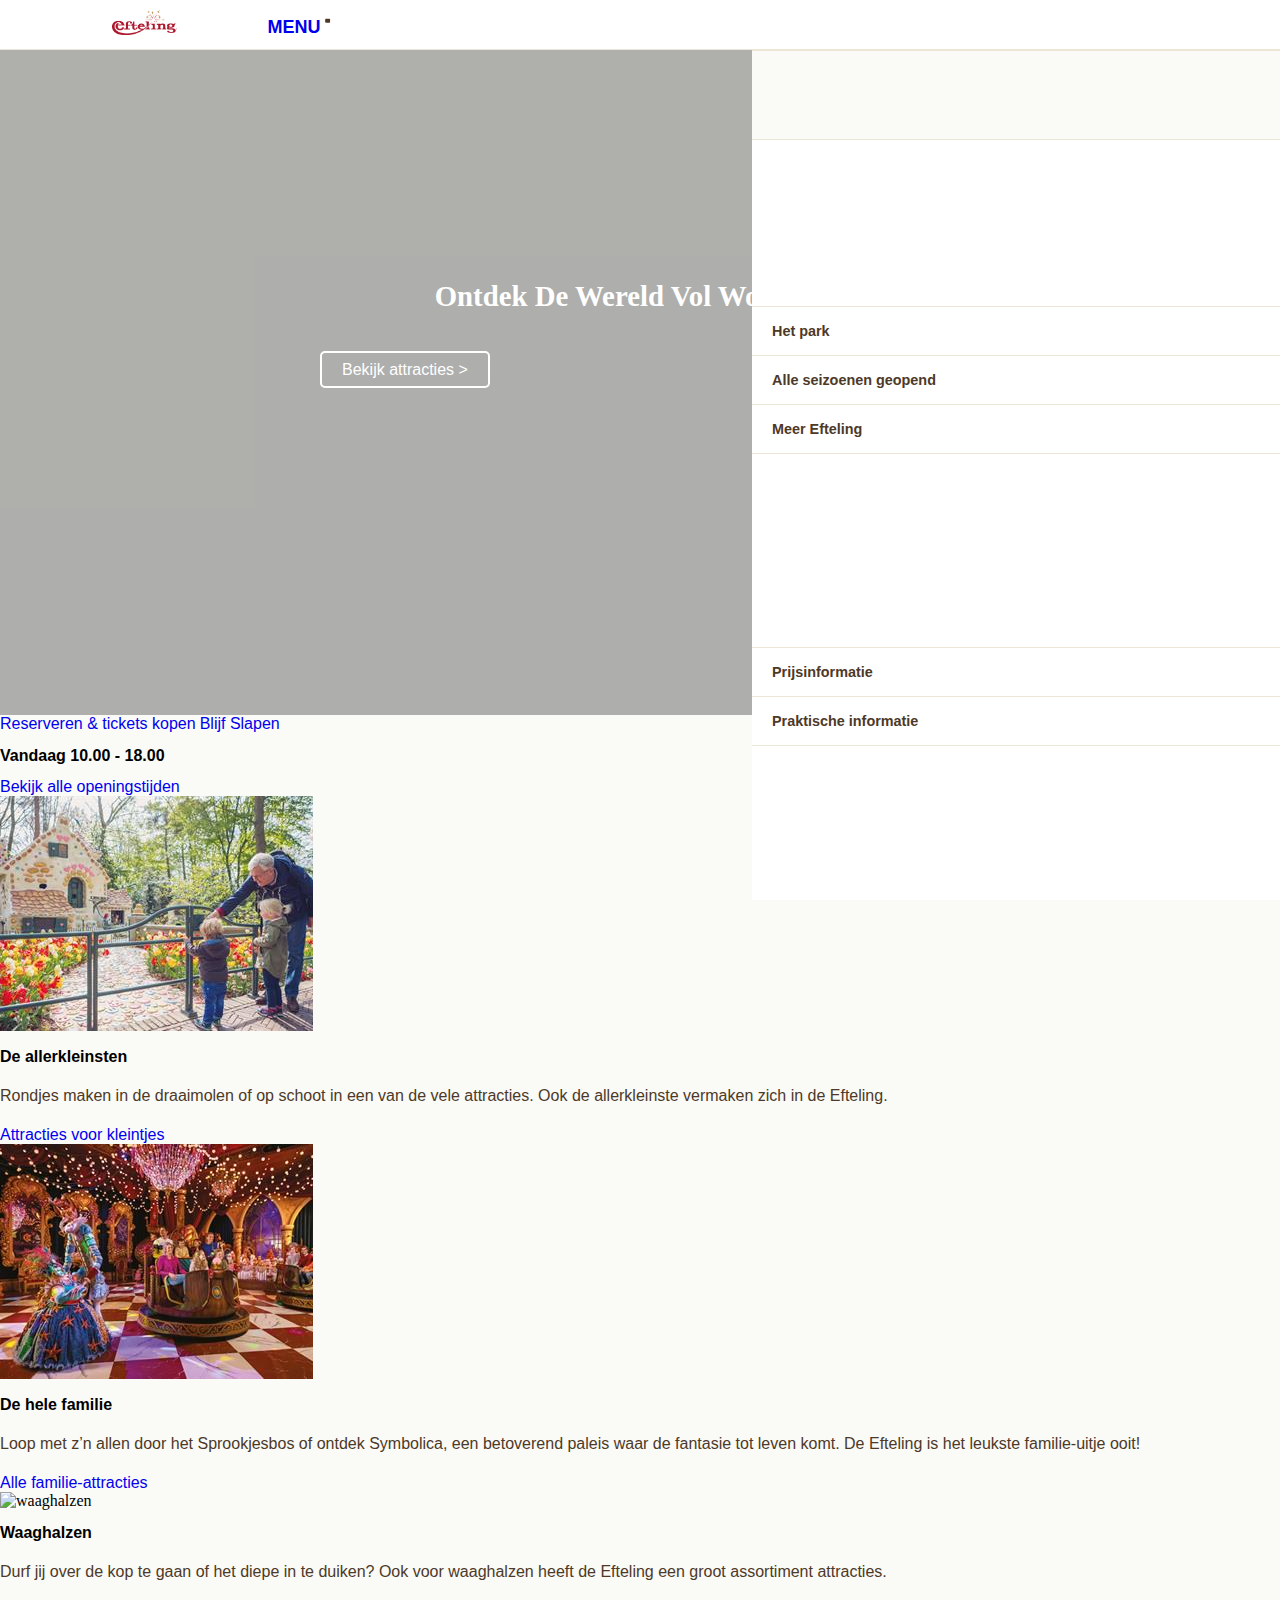
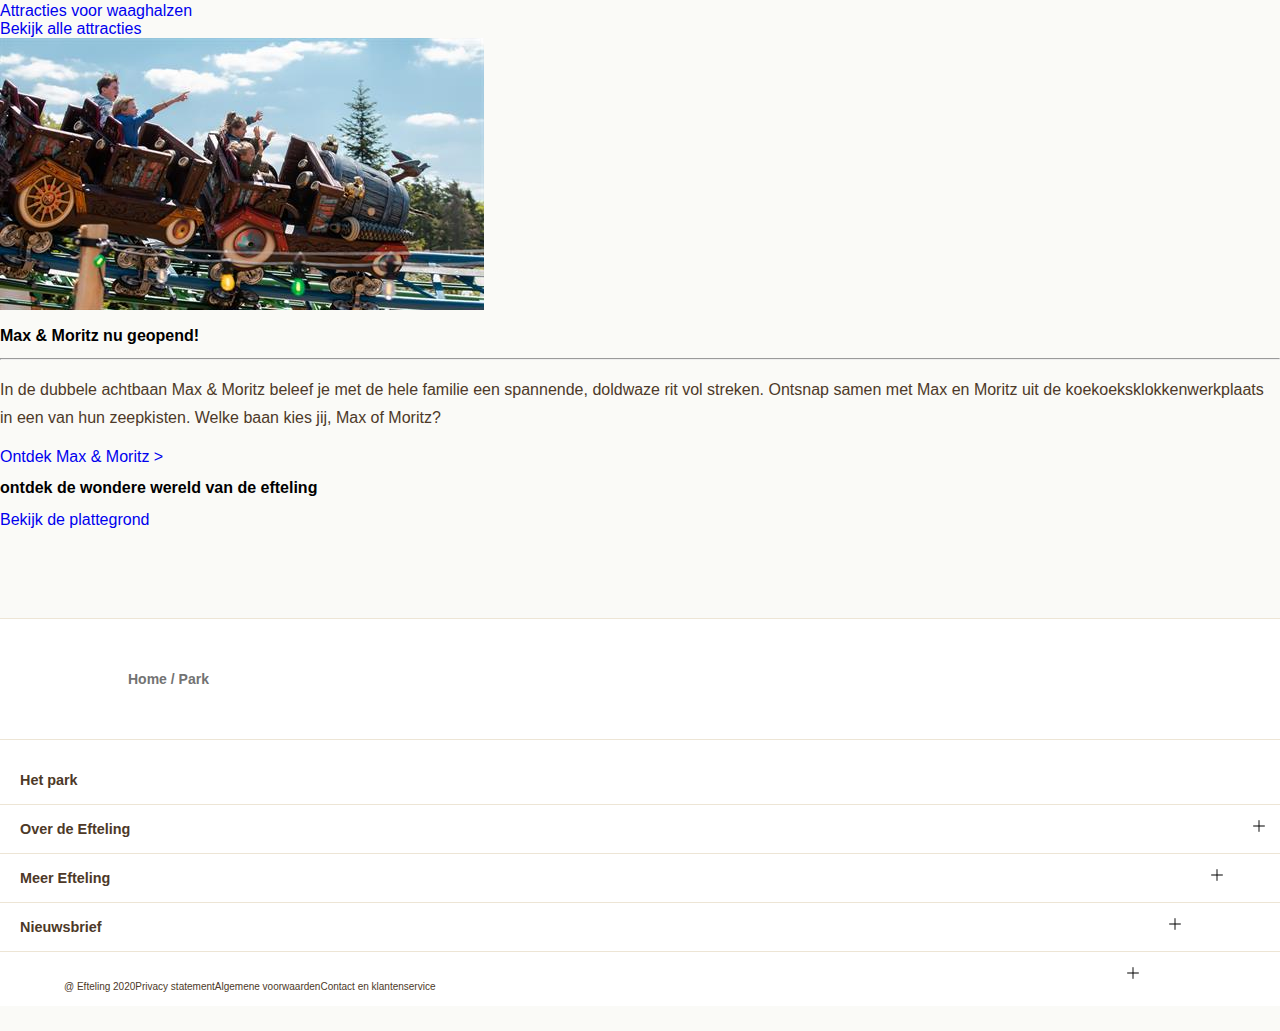
==== commit c3f07fa0: "Update index.html" ====
--- a/index.html
+++ b/index.html
@@ -7,6 +7,7 @@
 	<meta name="viewport" content="width=device-width, initial-scale=1">
 	<title>Efteling</title>
 	<link href="styles/style.css" rel="stylesheet">
+	<link rel="shortcut icon" href="images/favicon.jpg"> <!--favicon-->
 </head>
 
 <body id="top">
@@ -15,15 +16,36 @@
 		<nav>
 			<ul>
 				<li><a href="index.html"><img src="images/efteling-logo.png" alt="logo"> </a> <!-- Logo --></li>
-				<li><a href="basket" class="header-nav-basket"><img src="images/supermarket.png" alt="supermarket"></a></li>
-				<li><a href="search"><img src="images/search.png" alt="search"></a></li>
+				<li><a href="basket">
+					<svg version="1.1" xmlns="http://www.w3.org/2000/svg" xmlns:xlink="http://www.w3.org/1999/xlink" x="0px" y="0px"
+						 viewBox="0 0 456.272 456.272" style="enable-background:new 0 0 456.272 456.272;" xml:space="preserve">
+					<path d="M441.272,184.656h-88.349L288.61,29.703c-3.176-7.651-11.955-11.277-19.604-8.104c-7.651,3.176-11.28,11.953-8.104,19.604
+						l59.54,143.453H135.831l59.54-143.453c3.176-7.651-0.453-16.429-8.104-19.604c-7.648-3.175-16.429,0.453-19.604,8.104
+						L103.35,184.656H15c-8.284,0-15,6.716-15,15s6.716,15,15,15h9.02l29.408,160.833c6.393,34.96,36.828,60.334,72.367,60.334h204.684
+						c35.54,0,65.974-25.374,72.366-60.334l29.408-160.833h9.02c8.284,0,15-6.716,15-15S449.556,184.656,441.272,184.656z
+						 M373.333,370.092c-3.786,20.704-21.809,35.73-42.855,35.73H125.794c-21.046,0-39.07-15.026-42.856-35.73L54.646,215.365h346.979
+						L373.333,370.092z"/>
+				</a></li>
+
+				<li><a href="search">
+					<svg version="1.1" xmlns="http://www.w3.org/2000/svg" xmlns:xlink="http://www.w3.org/1999/xlink" x="0px" y="0px"
+					 viewBox="0 0 542 536" style="enable-background:new 0 0 542 536;" xml:space="preserve">
+					 	<path class="st0" d="M245.5,13C121.2,13,20,114.2,20,238.5c0,124.3,101.2,225.5,225.5,225.5c124.3,0,225.5-101.1,225.5-225.5
+				 			C470.9,114.2,369.8,13,245.5,13z M245.5,422.3c-101.4,0-183.8-82.5-183.8-183.8S144.1,54.6,245.5,54.6s183.8,82.5,183.8,183.8
+				 			S346.8,422.3,245.5,422.3z"/>
+						<path class="st0" d="M525.9,489.5L406.6,370.1c-8.1-8.1-21.3-8.1-29.4,0c-8.1,8.1-8.1,21.3,0,29.4l119.3,119.3
+							c4.1,4.1,9.4,6.1,14.7,6.1c5.3,0,10.6-2,14.7-6.1C534,510.8,534,497.6,525.9,489.5z"/>
+					</svg>
+				</a></li>
+
 				<li><a href="#">MENU
-					<svg id="hamburger_icon"version="1.1" id="Layer_1" xmlns="http://www.w3.org/2000/svg" xmlns:xlink="http://www.w3.org/1999/xlink" x="0px" y="0px"
+					<svg id="hamburger_icon" version="1.1" xmlns="http://www.w3.org/2000/svg" xmlns:xlink="http://www.w3.org/1999/xlink" x="0px" y="0px"
 					 viewBox="0 0 415.3 281.8" style="enable-background:new 0 0 415.3 281.8;" xml:space="preserve">
-					<line class="st0" x1="17.4" y1="140.9" x2="397.8" y2="140.9"/>
-					<line class="st0" x1="17.4" y1="17.6" x2="397.8" y2="17.6"/>
-					<line class="st0" x1="17.4" y1="264.2" x2="397.8" y2="264.2"/>
-				</svg> </a></li>
+						 <path d="M 20,30 H 80" />
+	        	 <path d="M 20,50 H 80" />
+	        	 <path d="M 20,70 H 80" />
+					</svg>
+				</a></li>
 			</ul>
 		</nav>
 
@@ -44,7 +66,7 @@
 					</svg>
 
 					<ul id="het_park_menu">
-						<li><a class="active">Alle attracties</a></li>
+						<li><a>Alle attracties</a></li>
 						<li><a>Parkshows en entertainment</a></li>
 						<li><a class="visited">Eten en drinken</a></li>
 						<li><a class="visited">Souvenirs</a></li>
@@ -108,19 +130,24 @@
 	</header>
 
 
-<!-- MAIN -->
-<main class="index-main">
-	<section class="buttons-on-header">
-		<a href="attracties.html" class="reserveren">Reserveren & tickets kopen</a>
-		<a href="attracties.html" class="slapen">Blijf Slapen</a>
-	</section>
-
-	<section class="openingstijd">
-		<h2>Vandaag 10.00 - 18.00</h2>
-		<a href="index.html">Bekijk alle openingstijden</a>
-	</section>
-
-<!--ALLERKLEINSTEN-->
+	<!-- MAIN -->
+	<main class="index-main">
+
+		<!-- buttons op de header -->
+		<article>
+			<a href="attracties.html">Reserveren & tickets kopen</a>
+			<a href="attracties.html">Blijf Slapen</a>
+		</article>
+
+		<!-- openingstijden -->
+		<section>
+			<h2>Vandaag 10.00 - 18.00</h2>
+			<a href="index.html">Bekijk alle openingstijden</a>
+		</section>
+
+	<!--
+	STUKJE OUDE CODE
+
 	<section class="allerkleinste">
 		<section class="img-allerkleinste">
 			<img src="images/allerkleinsten.jpg" alt="allerkleinsten">
@@ -133,146 +160,150 @@
 			<a href="attracties.html">Attracties voor kleintjes</a>
 		</section>
 	</section>
-
-<!--FAMILIE-->
-		<section class="familie">
-			<section class="img-familie">
-				<img src="images/familie.jpg" alt="familie">
-			</section>
-			<section class="familie-tekst">
-				<h2>De hele familie</h2>
-				<p>Loop met z’n allen door het Sprookjesbos of ontdek Symbolica, een betoverend paleis waar de fantasie tot leven komt. De Efteling is het leukste familie-uitje ooit!</p>
-			</section>
-			<section class="familie-button">
-				<a href="attracties.html">Alle familie-attracties</a>
-			</section>
-	</section>
-
-<!--WAAGHALZEN-->
-	<section class="waaghalzen">
-			<section class="img-waaghalzen">
-				<img src="images/waaghalzen.jpg" alt="waaghalzen">
-			</section>
-			<section class="waaghalzen-tekst">
-				<h2>Waaghalzen</h2>
-				<p>Durf jij over de kop te gaan of het diepe in te duiken? Ook voor waaghalzen heeft de Efteling een groot assortiment attracties.</p>
-			</section>
-			<section class="waaghalzen-button">
-				<a href="attracties.html">Attracties voor waaghalzen</a>
-			</section>
-		</section>
-	</section>
-
-	<section class="alle-attracties">
-		<a href="attracties.html">Bekijk alle attracties</a>
-	</section>
-
-	<section class="max-en-moritz">
-		<img src="images/max-en-moritz.jpg" alt="maxenmoritz">
-		<h2>Max &amp; Moritz nu geopend!</h2>
-		<hr>
-		<p>In de dubbele achtbaan Max & Moritz beleef je met de hele familie een spannende, doldwaze rit vol streken.
-			Ontsnap samen met Max en Moritz uit de koekoeksklokkenwerkplaats in een van hun zeepkisten.
-			Welke baan kies jij, Max of Moritz?</p>
-		<a href="attracties.html">Ontdek Max &amp; Moritz ></a>
-	</section>
-
-	<section class="plattegrond">
-		<div>
-			<!--<img src="images/plattegrond.png" alt="plattegrond"> -->
-			<h1>ontdek de wondere wereld van de efteling</h1>
-			<a href="index.html">Bekijk de plattegrond</a>
+	-->
+
+		<!--ALLERKLEINSTEN-->
+		<section>
+			<img src="images/allerkleinsten.jpg" alt="allerkleinsten">
+				<div>
+					<h2>De allerkleinsten</h2>
+					<p>Rondjes maken in de draaimolen of op schoot in een van de vele attracties. Ook de allerkleinste vermaken zich in de Efteling.</p>
+				</div>
+			<a href="attracties.html">Attracties voor kleintjes</a>
+		</section>
+
+		<!--FAMILIE-->
+		<section>
+			<img src="images/familie.jpg" alt="familie">
+				<div>
+					<h2>De hele familie</h2>
+					<p>Loop met z’n allen door het Sprookjesbos of ontdek Symbolica, een betoverend paleis waar de fantasie tot leven komt. De Efteling is het leukste familie-uitje ooit!</p>
+				</div>
+			<a href="attracties.html">Alle familie-attracties</a>
+		</section>
+
+		<!--WAAGHALZEN-->
+		<section>
+			<img src="images/waaghalzen.jpg" alt="waaghalzen">
+				<div>
+					<h2>Waaghalzen</h2>
+					<p>Durf jij over de kop te gaan of het diepe in te duiken? Ook voor waaghalzen heeft de Efteling een groot assortiment attracties.</p>
+				</div>
+			<a href="attracties.html">Attracties voor waaghalzen</a>
+		</section>
+
+		<!-- BEKIJK ATTRACTIES BUTTON -->
+		<div id="b_attracties">
+			<a href="attracties.html">Bekijk alle attracties</a>
 		</div>
-	</section>
-
-	<!-- class is makkelijk omdat deze wordt gebruikt op beide pagina's -->
-	<section class="scroll-to-top">
-		<button type="button">&uarr;</button>
-	</section>
-
-</main>
-
-<footer>
-	<!-- footer section als selector werkte niet... vandaar een class-->
-	<section>
-		<h2>Home / Park / Attracties</h2>
-	</section>
-	<article>
-		<ul>
-			<!-- het park-->
-			<li id="het_park_btn_footer"><span>Het park</span>
-				<svg version="1.1" xmlns="http://www.w3.org/2000/svg" xmlns:xlink="http://www.w3.org/1999/xlink" x="0px" y="0px" viewBox="0 0 512 512" style="enable-background:new 0 0 512 512;" xml:space="preserve">
-					<path d="M492,236H276V20c0-11.046-8.954-20-20-20c-11.046,0-20,8.954-20,20v216H20c-11.046,0-20,8.954-20,20s8.954,20,20,20h216 v216c0,11.046,8.954,20,20,20s20-8.954,20-20V276h216c11.046,0,20-8.954,20-20C512,244.954,503.046,236,492,236z"/>
-				</svg>
-
-				<ul id="het_park_menu_footer">
-					<li><a>Attracties</a></li>
-					<li><a>Openingstijden en drukte</a></li>
-					<li><a>Attracties in onderhoud</a></li>
-					<li><a>Parkbezoek met kinderen</a></li>
-					<li><a>Groepsuitjes</a></li>
-					<li><a>School uitjes</a></li>
-				</ul>
-			</li>
-
-			<!-- over de efteling -->
-			<li id="over_efteling_btn"><span>Over de Efteling</span>
-				<svg version="1.1" xmlns="http://www.w3.org/2000/svg" xmlns:xlink="http://www.w3.org/1999/xlink" x="0px" y="0px" viewBox="0 0 512 512" style="enable-background:new 0 0 512 512;" xml:space="preserve">
-					<path d="M492,236H276V20c0-11.046-8.954-20-20-20c-11.046,0-20,8.954-20,20v216H20c-11.046,0-20,8.954-20,20s8.954,20,20,20h216 v216c0,11.046,8.954,20,20,20s20-8.954,20-20V276h216c11.046,0,20-8.954,20-20C512,244.954,503.046,236,492,236z"/>
-				</svg>
-
-				<ul id="over_efteling_menu">
-					<li><a>Adres en route</a></li>
-					<li><a>Prijsinformatie</a></li>
-					<li><a>Abonnementen</a></li>
-					<li><a>Organisatie</a></li>
-					<li><a>Werken bij de Efteling</a></li>
-					<li><a>vacatures</a></li>
-				</ul>
-			</li>
-
-			<!-- meer efteling -->
-			<li id="meer_efteling_btn_footer"><span>Meer Efteling</span>
-				<svg version="1.1" xmlns="http://www.w3.org/2000/svg" xmlns:xlink="http://www.w3.org/1999/xlink" x="0px" y="0px" viewBox="0 0 512 512" style="enable-background:new 0 0 512 512;" xml:space="preserve">
-					<path d="M492,236H276V20c0-11.046-8.954-20-20-20c-11.046,0-20,8.954-20,20v216H20c-11.046,0-20,8.954-20,20s8.954,20,20,20h216 v216c0,11.046,8.954,20,20,20s20-8.954,20-20V276h216c11.046,0,20-8.954,20-20C512,244.954,503.046,236,492,236z"/>
-				</svg>
-
-				<ul id="meer_efteling_menu_footer">
-					<li><a>Adres en route</a></li>
-					<li><a>Prijsinformatie</a></li>
-					<li><a>Abonnementen</a></li>
-					<li><a>Organisatie</a></li>
-					<li><a>Werken bij de Efteling</a></li>
-					<li><a>vacatures</a></li>
-				</ul>
-			</li>
-
-			<!-- nieuwsbrief -->
-			<li id="nieuwsbrief_btn"><span>Nieuwsbrief</span>
-				<svg version="1.1" xmlns="http://www.w3.org/2000/svg" xmlns:xlink="http://www.w3.org/1999/xlink" x="0px" y="0px" viewBox="0 0 512 512" style="enable-background:new 0 0 512 512;" xml:space="preserve">
-					<path d="M492,236H276V20c0-11.046-8.954-20-20-20c-11.046,0-20,8.954-20,20v216H20c-11.046,0-20,8.954-20,20s8.954,20,20,20h216 v216c0,11.046,8.954,20,20,20s20-8.954,20-20V276h216c11.046,0,20-8.954,20-20C512,244.954,503.046,236,492,236z"/>
-				</svg>
-
-				<ul id="nieuwsbrief_menu">
-					<li><a>Adres en route</a></li>
-					<li><a>Prijsinformatie</a></li>
-					<li><a>Abonnementen</a></li>
-					<li><a>Organisatie</a></li>
-					<li><a>Werken bij de Efteling</a></li>
-					<li><a>vacatures</a></li>
-				</ul>
-			</li>
-		</ul>
-	</article>
-
-	<article>
-		<p>@ Efteling 2020</p>
-		<p>Privacy statement</p>
-		<p>Algemene voorwaarden</p>
-		<p>Contact en klantenservice</p>
-	</article>
-</footer>
-	<script src="scripts/script.js"></script>
-</body>
+
+		<!-- MAX EN MORITZ -->
+		<section>
+			<img src="images/max-en-moritz.jpg" alt="maxenmoritz">
+			<h2>Max &amp; Moritz nu geopend!</h2>
+			<hr>
+			<p>In de dubbele achtbaan Max & Moritz beleef je met de hele familie een spannende, doldwaze rit vol streken.
+				Ontsnap samen met Max en Moritz uit de koekoeksklokkenwerkplaats in een van hun zeepkisten.
+				Welke baan kies jij, Max of Moritz?</p>
+			<a href="attracties.html">Ontdek Max &amp; Moritz ></a>
+		</section>
+
+		<!-- PLATTEGROND -->
+		<section>
+				<h2>ontdek de wondere wereld van de efteling</h2>
+				<a href="index.html">Bekijk de plattegrond</a>
+		</section>
+
+		<!-- SCROLL TO TOP -->
+		<!-- class is makkelijk omdat deze wordt gebruikt op beide pagina's -->
+		<section class="scroll-to-top">
+			<button type="button">&uarr;</button>
+		</section>
+
+	</main>
+
+
+	<footer>
+		<!-- footer section als selector werkte niet... vandaar een class-->
+		<section>
+			<h2>Home / Park</h2>
+		</section>
+		<article>
+			<ul>
+				<!-- het park-->
+				<li id="het_park_btn_footer"><span>Het park</span>
+					<svg version="1.1" xmlns="http://www.w3.org/2000/svg" xmlns:xlink="http://www.w3.org/1999/xlink" x="0px" y="0px" viewBox="0 0 512 512" style="enable-background:new 0 0 512 512;" xml:space="preserve">
+						<path d="M492,236H276V20c0-11.046-8.954-20-20-20c-11.046,0-20,8.954-20,20v216H20c-11.046,0-20,8.954-20,20s8.954,20,20,20h216 v216c0,11.046,8.954,20,20,20s20-8.954,20-20V276h216c11.046,0,20-8.954,20-20C512,244.954,503.046,236,492,236z"/>
+					</svg>
+
+					<ul id="het_park_menu_footer">
+						<li><a>Attracties</a></li>
+						<li><a>Openingstijden en drukte</a></li>
+						<li><a>Attracties in onderhoud</a></li>
+						<li><a>Parkbezoek met kinderen</a></li>
+						<li><a>Groepsuitjes</a></li>
+						<li><a>School uitjes</a></li>
+					</ul>
+				</li>
+
+				<!-- over de efteling -->
+				<li id="over_efteling_btn"><span>Over de Efteling</span>
+					<svg version="1.1" xmlns="http://www.w3.org/2000/svg" xmlns:xlink="http://www.w3.org/1999/xlink" x="0px" y="0px" viewBox="0 0 512 512" style="enable-background:new 0 0 512 512;" xml:space="preserve">
+						<path d="M492,236H276V20c0-11.046-8.954-20-20-20c-11.046,0-20,8.954-20,20v216H20c-11.046,0-20,8.954-20,20s8.954,20,20,20h216 v216c0,11.046,8.954,20,20,20s20-8.954,20-20V276h216c11.046,0,20-8.954,20-20C512,244.954,503.046,236,492,236z"/>
+					</svg>
+
+					<ul id="over_efteling_menu">
+						<li><a>Adres en route</a></li>
+						<li><a>Prijsinformatie</a></li>
+						<li><a>Abonnementen</a></li>
+						<li><a>Organisatie</a></li>
+						<li><a>Werken bij de Efteling</a></li>
+						<li><a>vacatures</a></li>
+					</ul>
+				</li>
+
+				<!-- meer efteling -->
+				<li id="meer_efteling_btn_footer"><span>Meer Efteling</span>
+					<svg version="1.1" xmlns="http://www.w3.org/2000/svg" xmlns:xlink="http://www.w3.org/1999/xlink" x="0px" y="0px" viewBox="0 0 512 512" style="enable-background:new 0 0 512 512;" xml:space="preserve">
+						<path d="M492,236H276V20c0-11.046-8.954-20-20-20c-11.046,0-20,8.954-20,20v216H20c-11.046,0-20,8.954-20,20s8.954,20,20,20h216 v216c0,11.046,8.954,20,20,20s20-8.954,20-20V276h216c11.046,0,20-8.954,20-20C512,244.954,503.046,236,492,236z"/>
+					</svg>
+
+					<ul id="meer_efteling_menu_footer">
+						<li><a>Adres en route</a></li>
+						<li><a>Prijsinformatie</a></li>
+						<li><a>Abonnementen</a></li>
+						<li><a>Organisatie</a></li>
+						<li><a>Werken bij de Efteling</a></li>
+						<li><a>vacatures</a></li>
+					</ul>
+				</li>
+
+				<!-- nieuwsbrief -->
+				<li id="nieuwsbrief_btn"><span>Nieuwsbrief</span>
+					<svg version="1.1" xmlns="http://www.w3.org/2000/svg" xmlns:xlink="http://www.w3.org/1999/xlink" x="0px" y="0px" viewBox="0 0 512 512" style="enable-background:new 0 0 512 512;" xml:space="preserve">
+						<path d="M492,236H276V20c0-11.046-8.954-20-20-20c-11.046,0-20,8.954-20,20v216H20c-11.046,0-20,8.954-20,20s8.954,20,20,20h216 v216c0,11.046,8.954,20,20,20s20-8.954,20-20V276h216c11.046,0,20-8.954,20-20C512,244.954,503.046,236,492,236z"/>
+					</svg>
+
+					<ul id="nieuwsbrief_menu">
+						<li><a>Adres en route</a></li>
+						<li><a>Prijsinformatie</a></li>
+						<li><a>Abonnementen</a></li>
+						<li><a>Organisatie</a></li>
+						<li><a>Werken bij de Efteling</a></li>
+						<li><a>vacatures</a></li>
+					</ul>
+				</li>
+			</ul>
+		</article>
+
+		<article>
+			<p>@ Efteling 2020</p>
+			<p>Privacy statement</p>
+			<p>Algemene voorwaarden</p>
+			<p>Contact en klantenservice</p>
+		</article>
+	</footer>
+		<script src="scripts/script.js"></script>
+	</body>
 
 </html>
